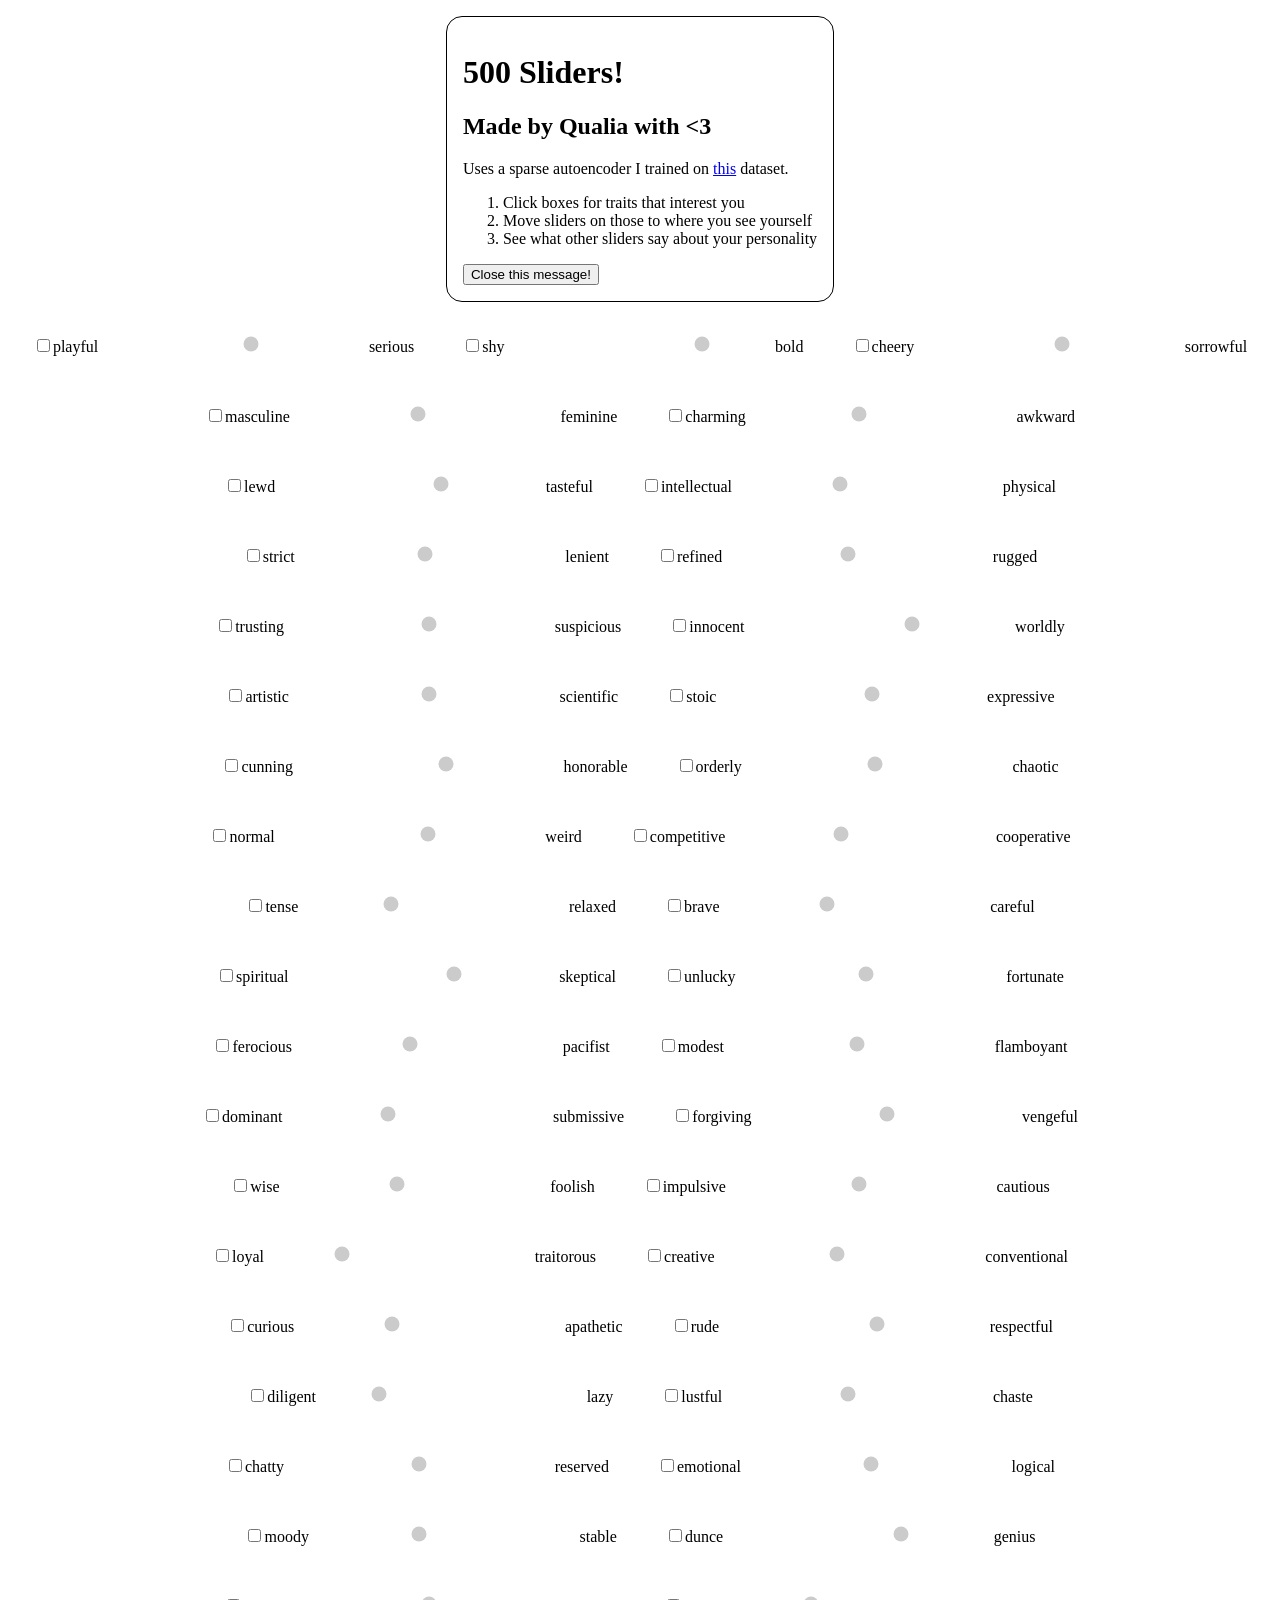
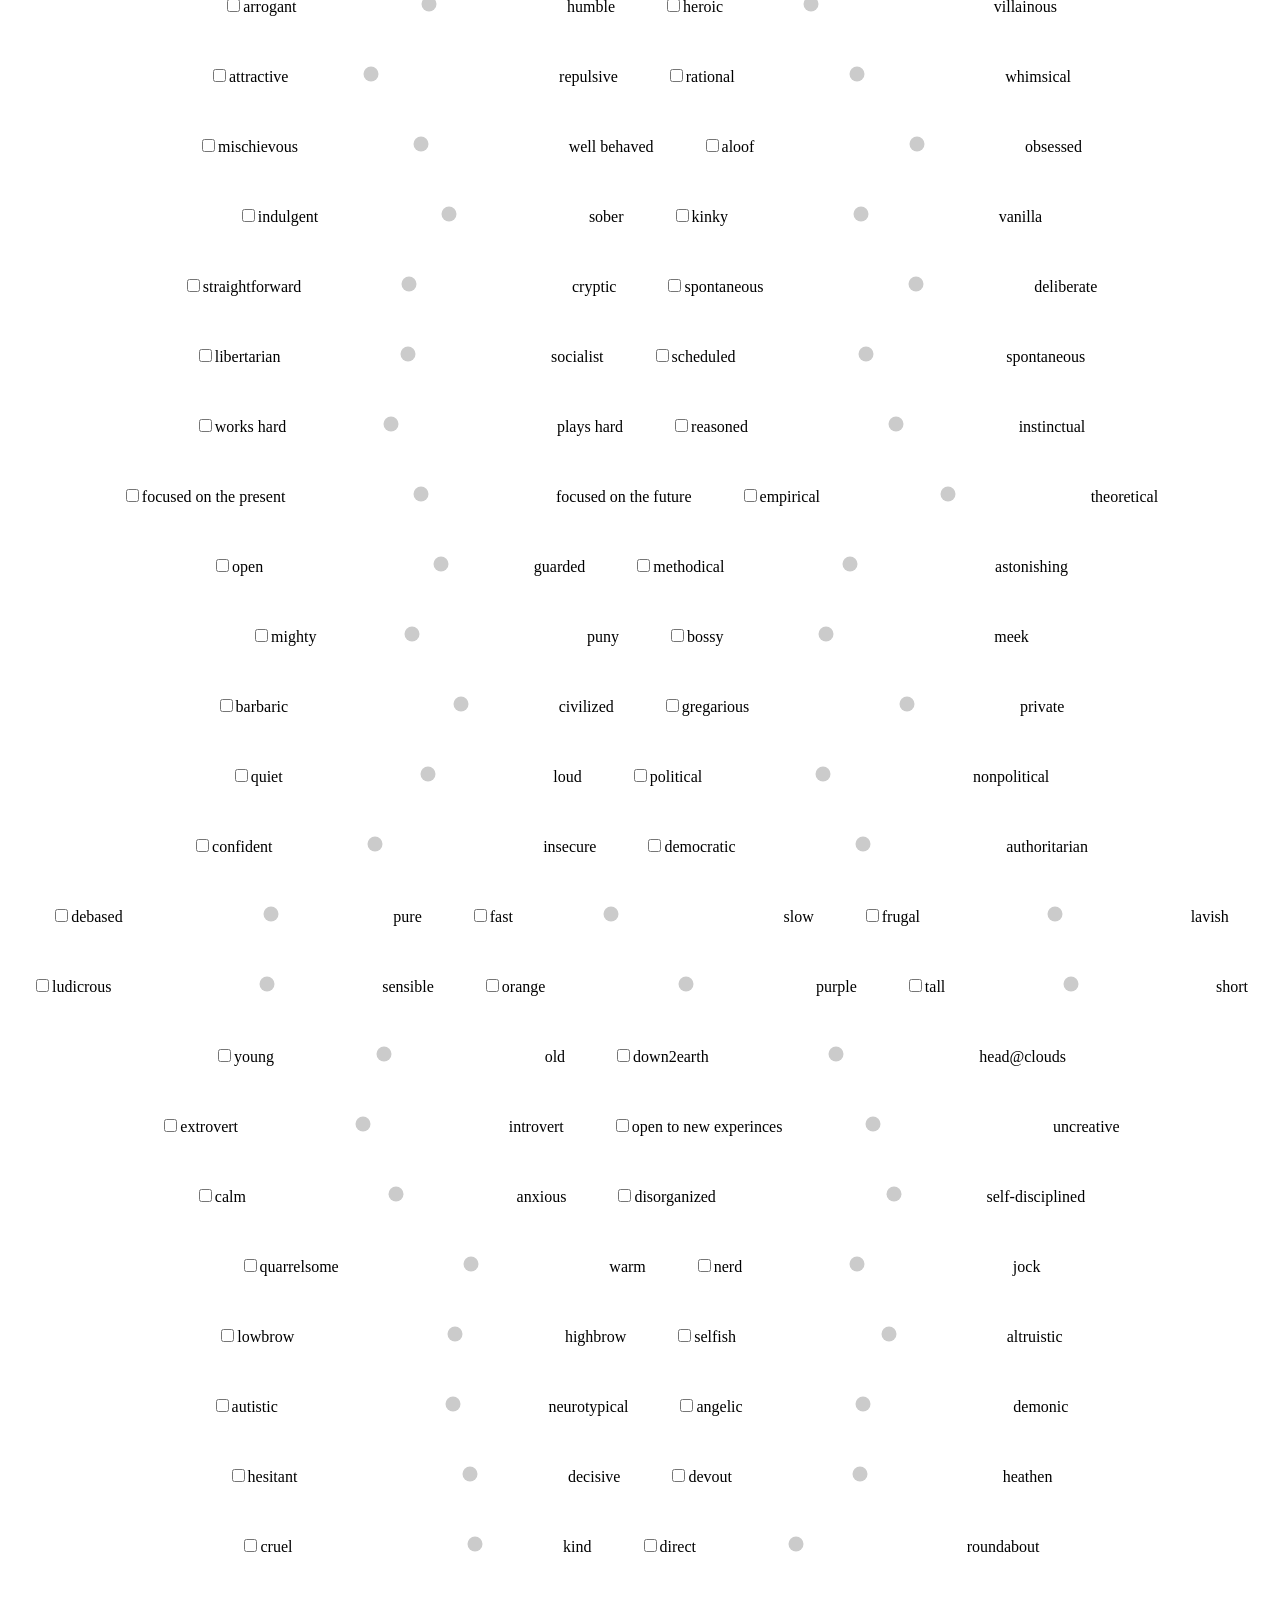
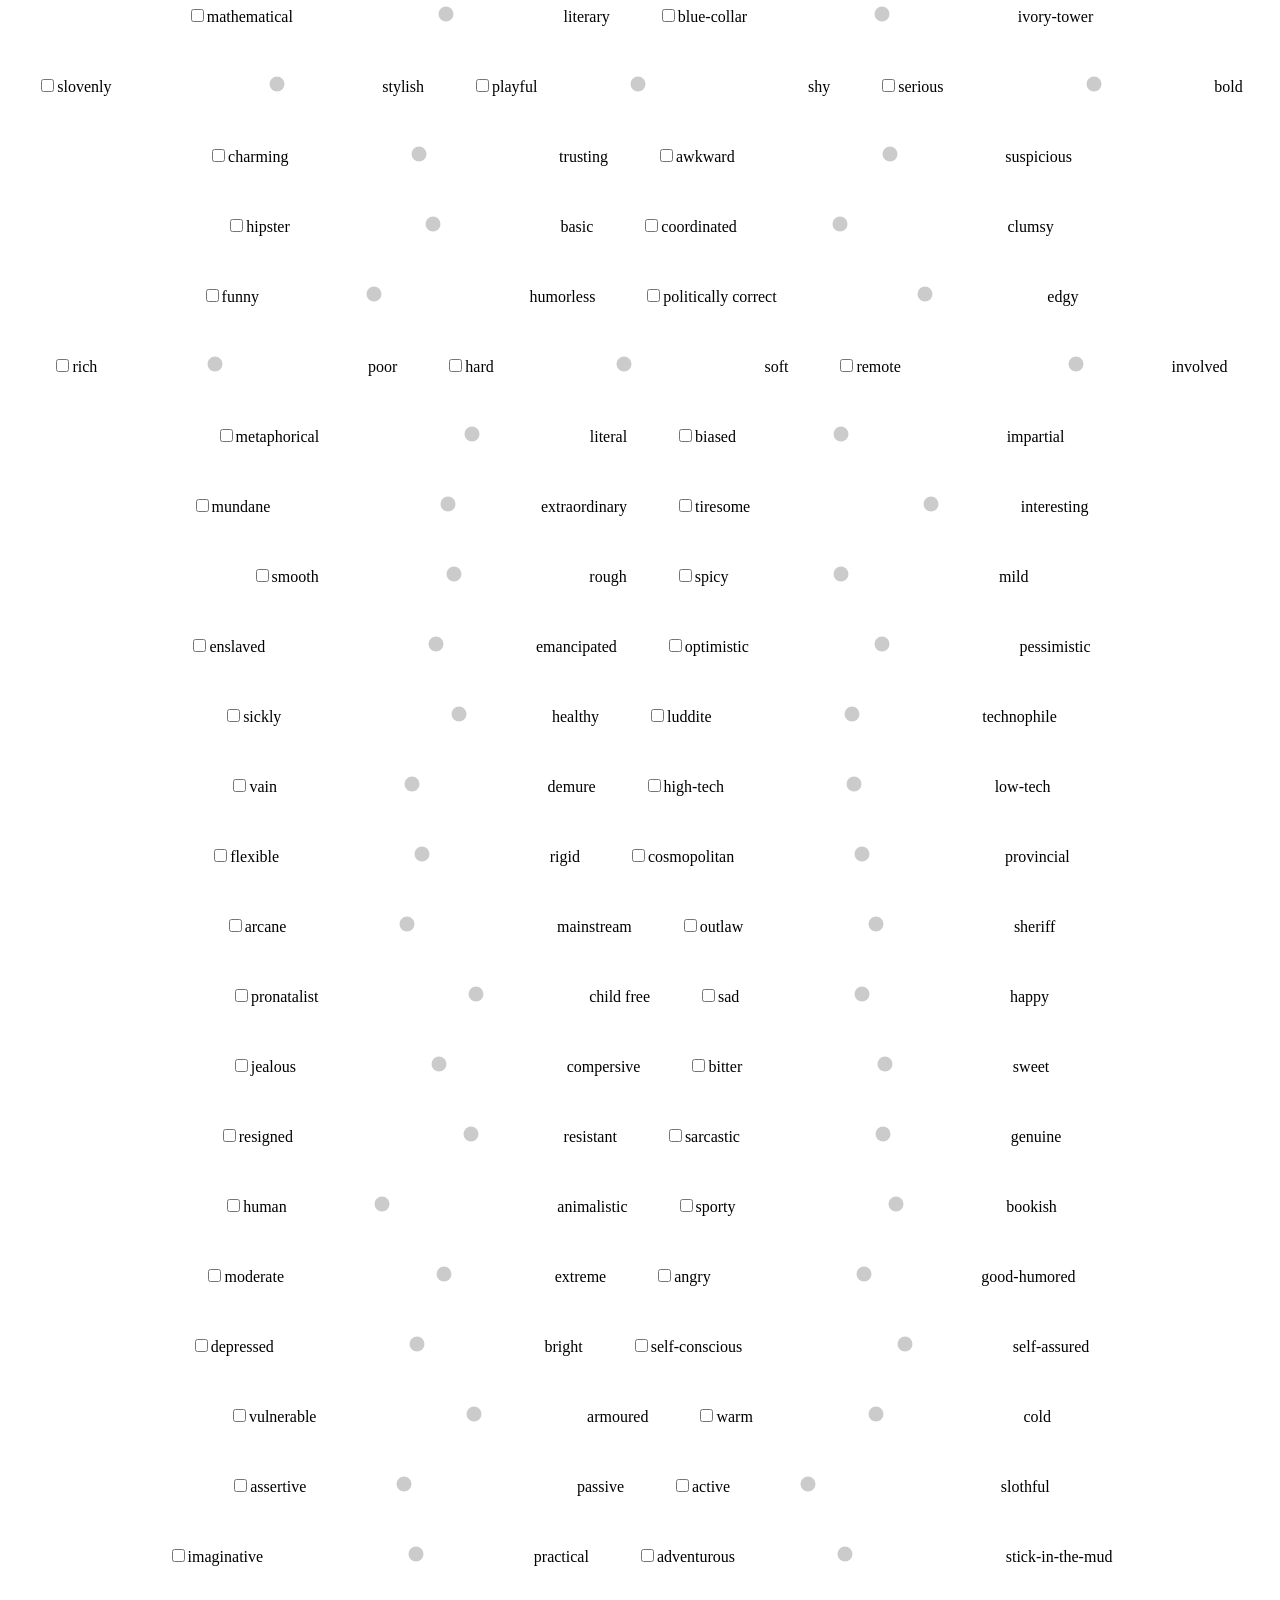
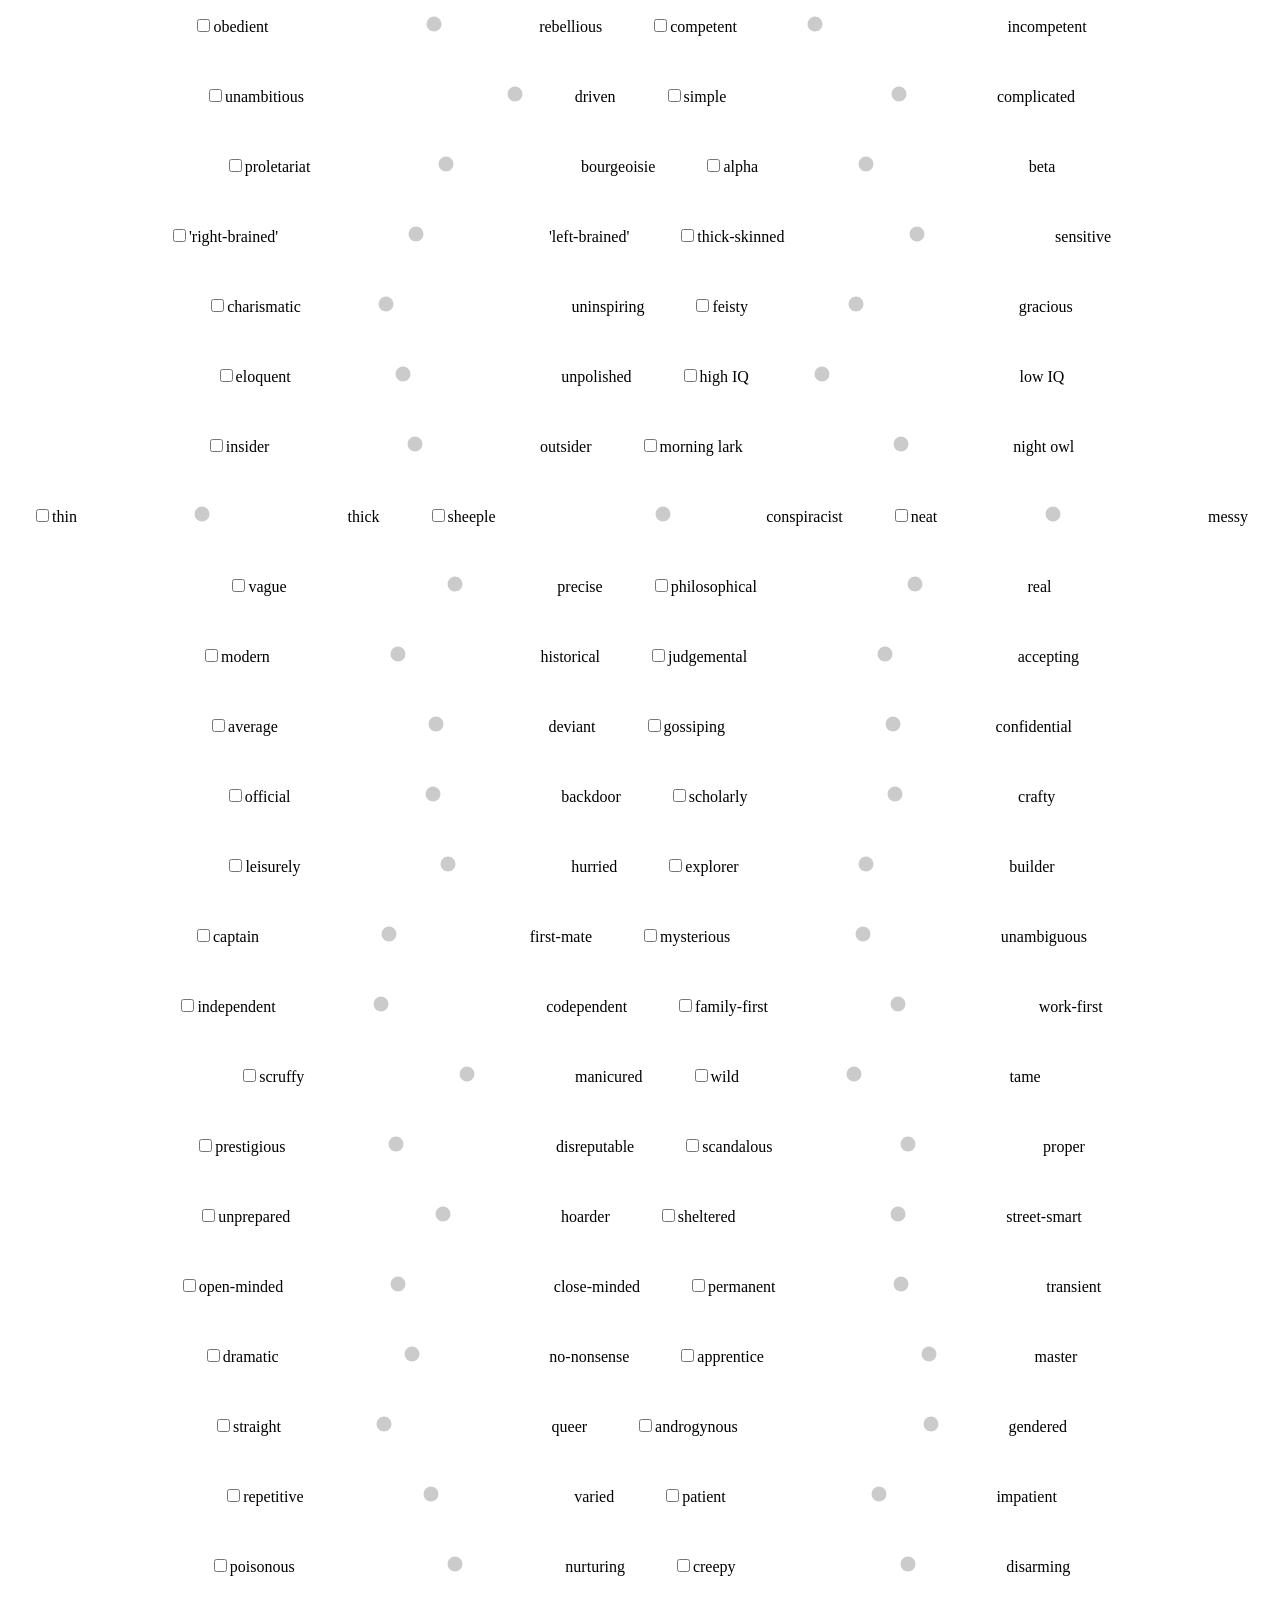
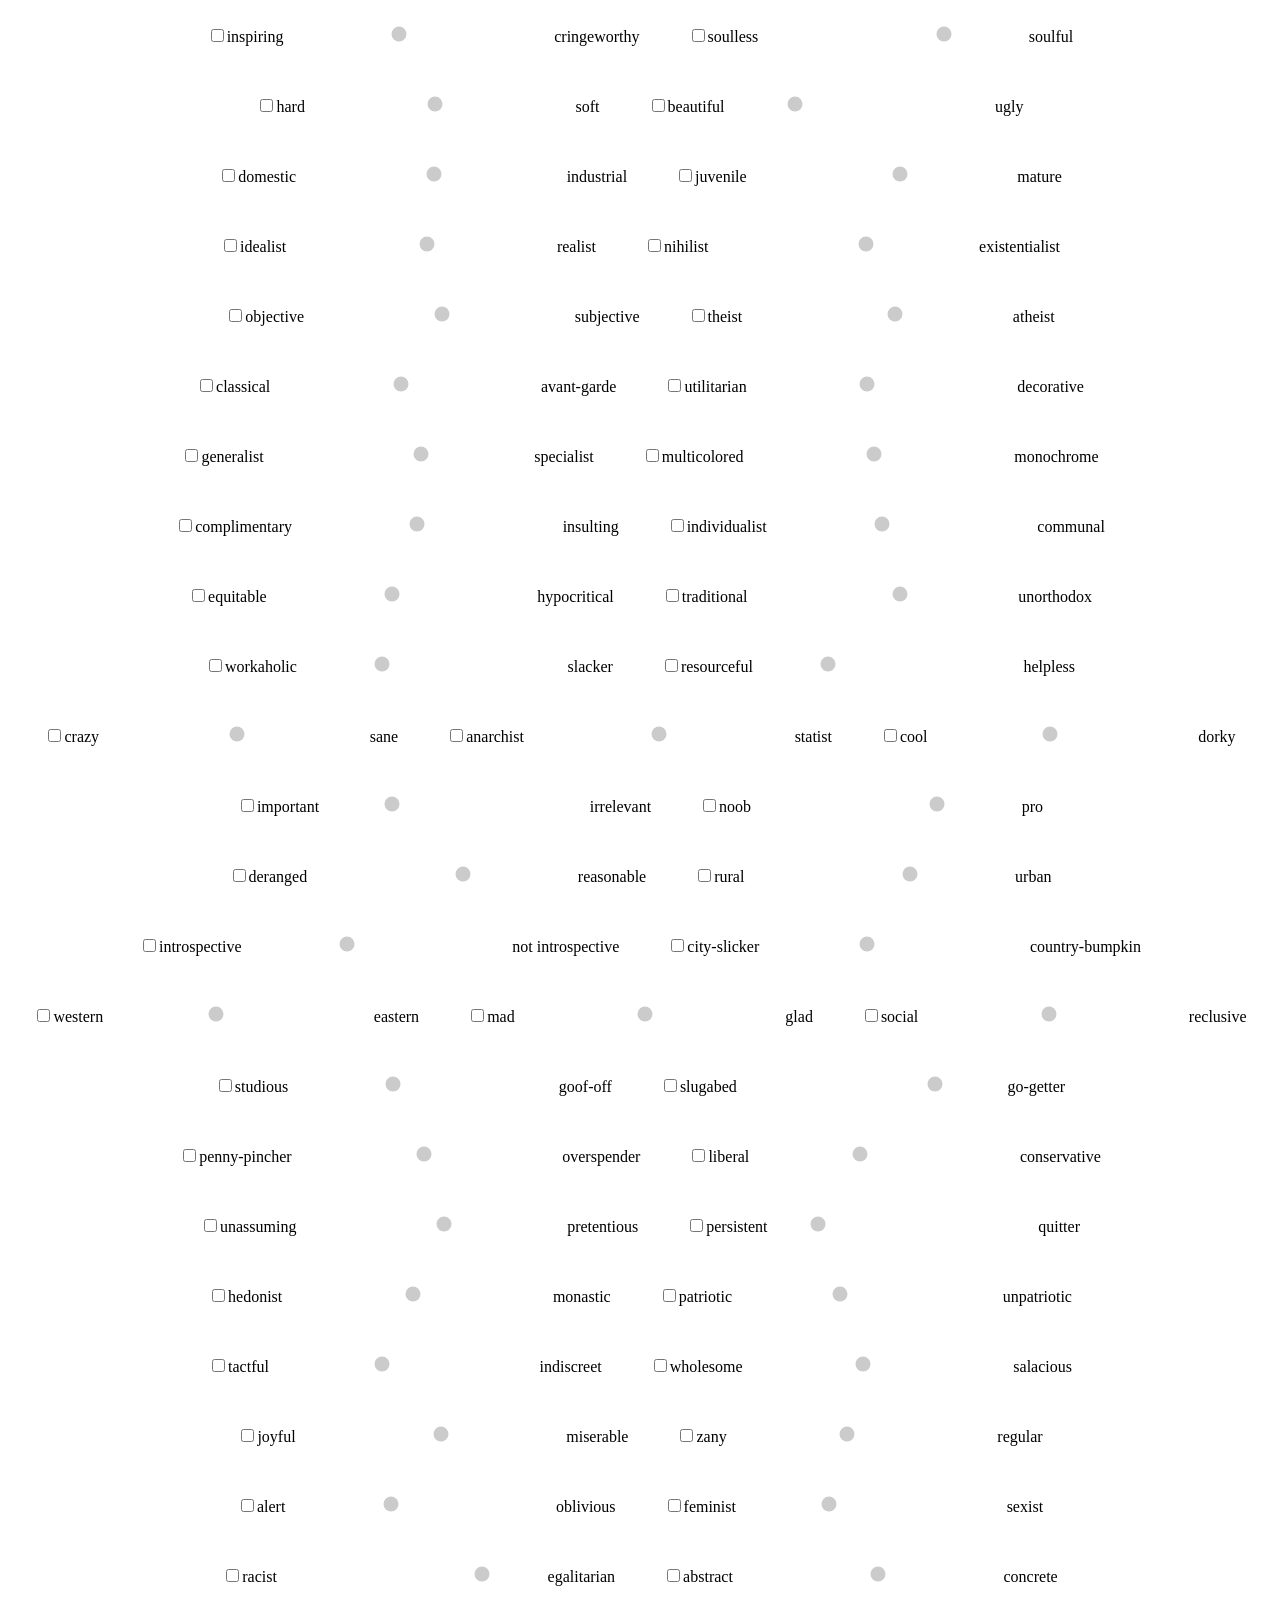
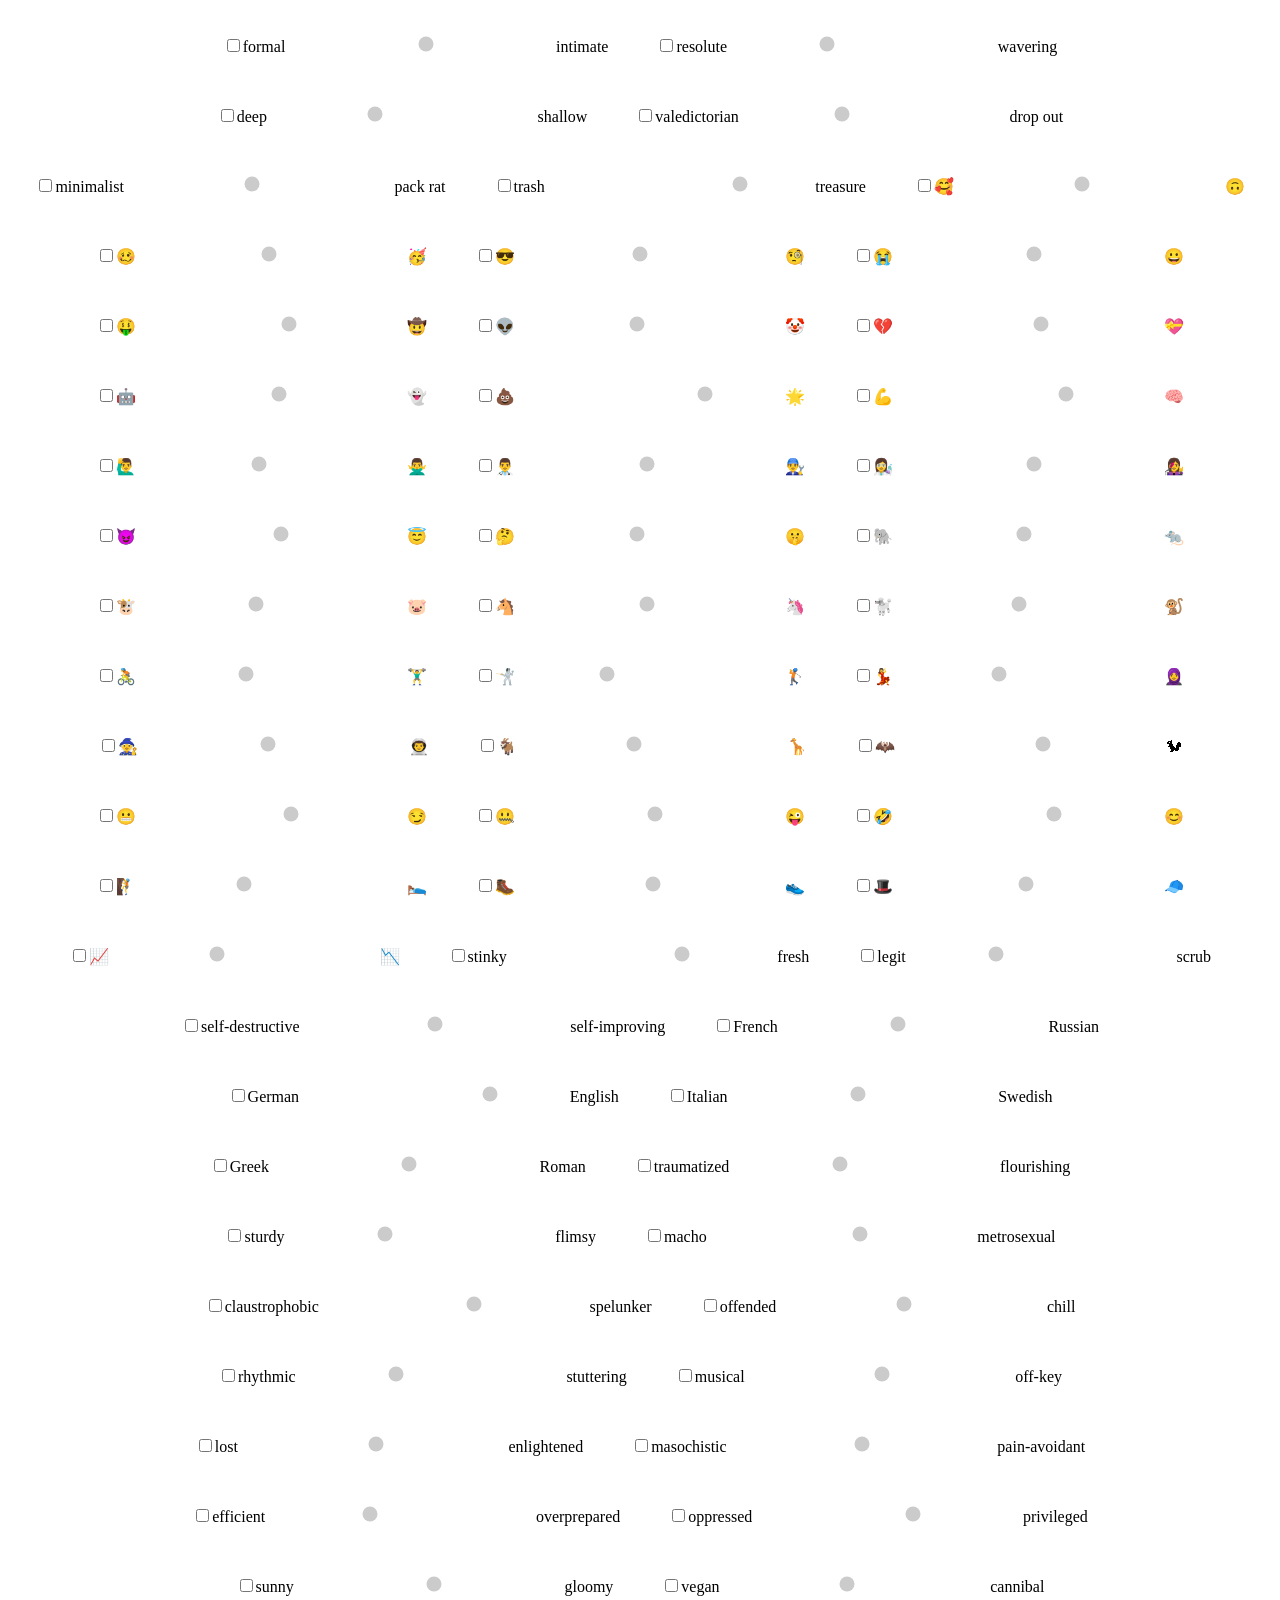
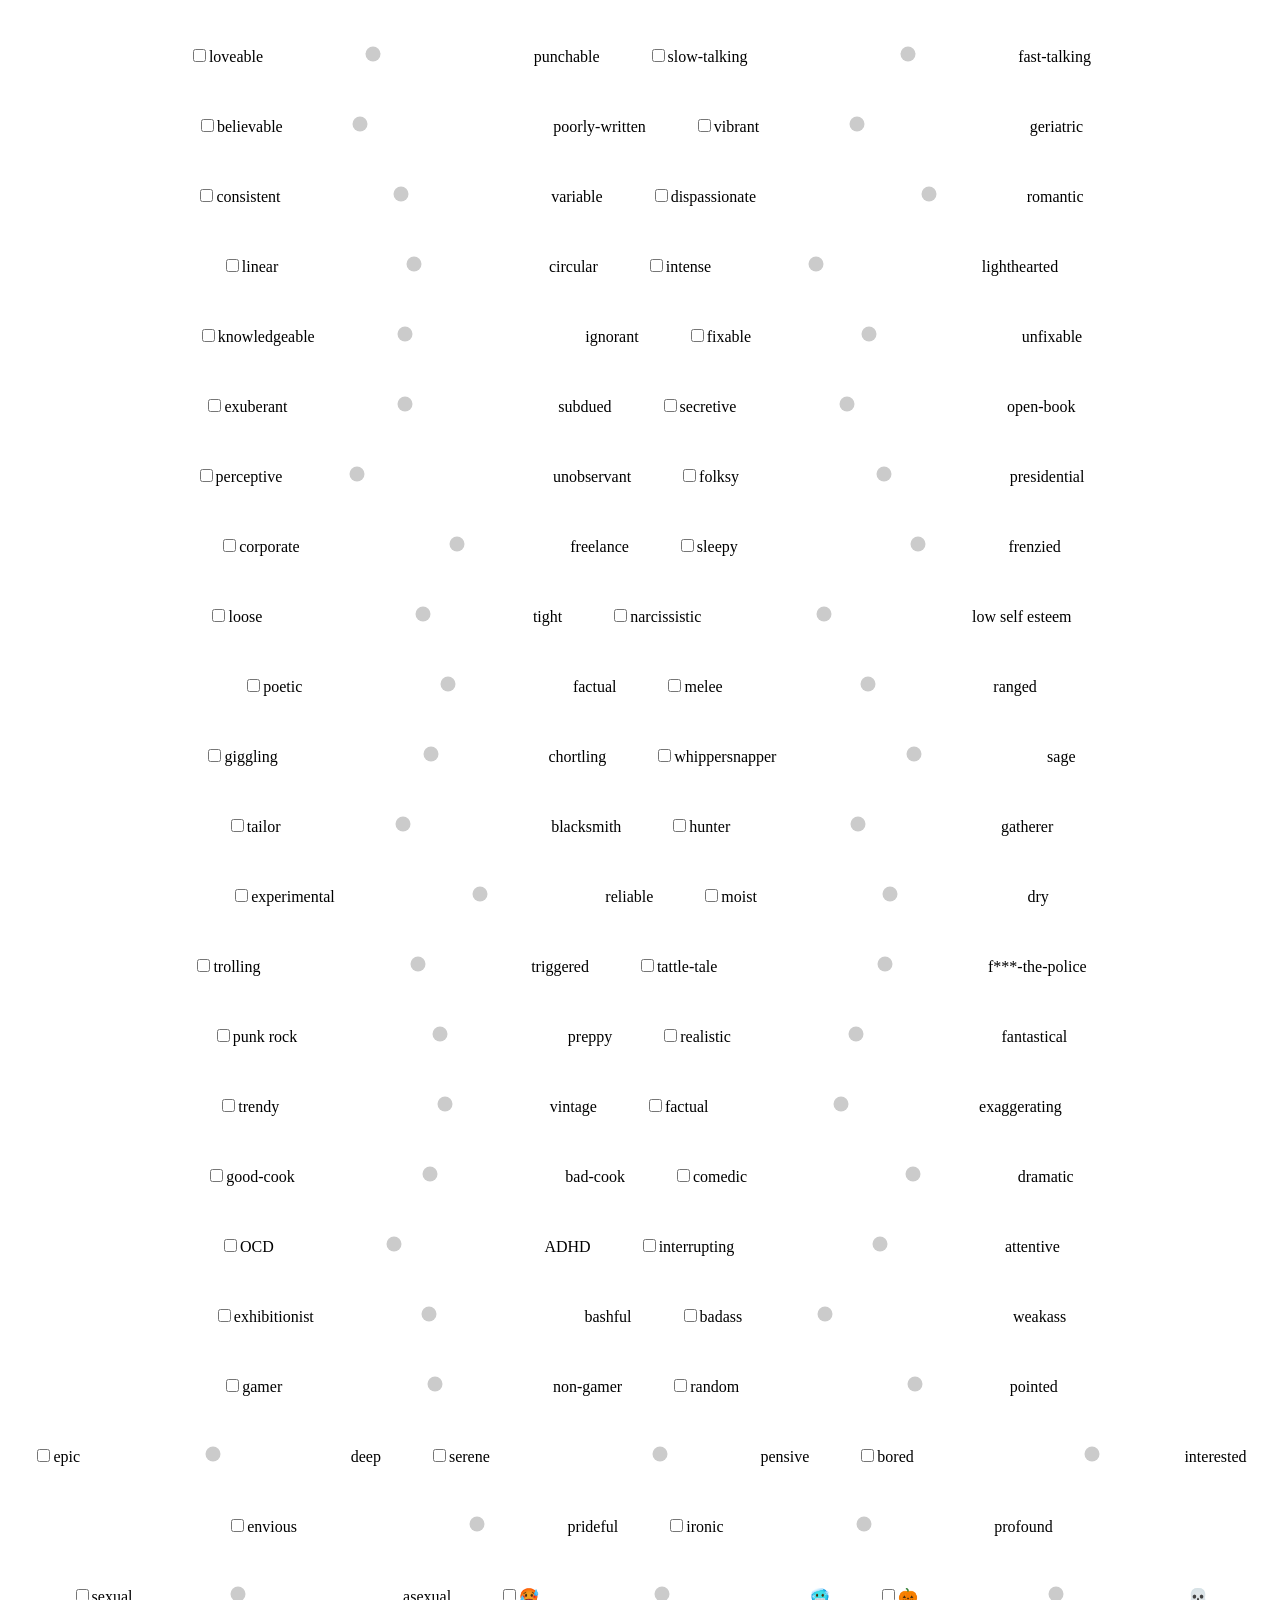
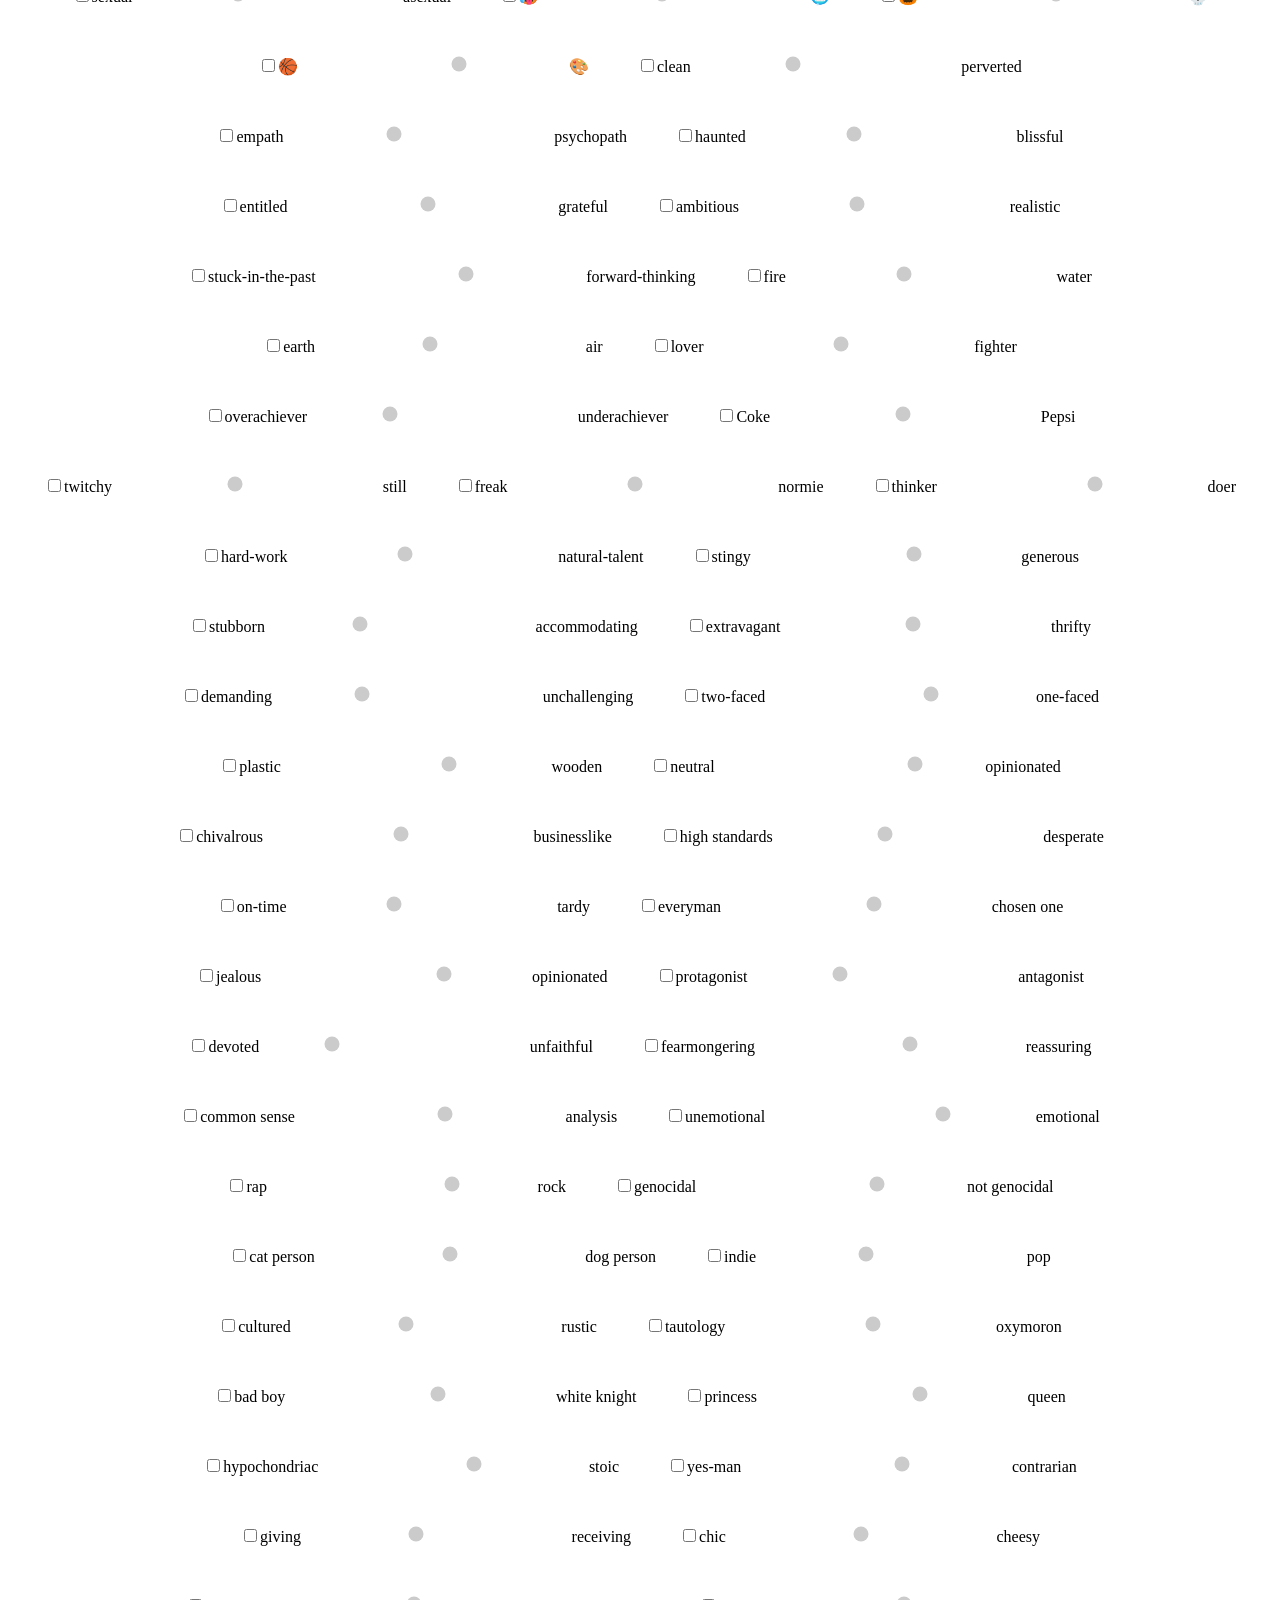
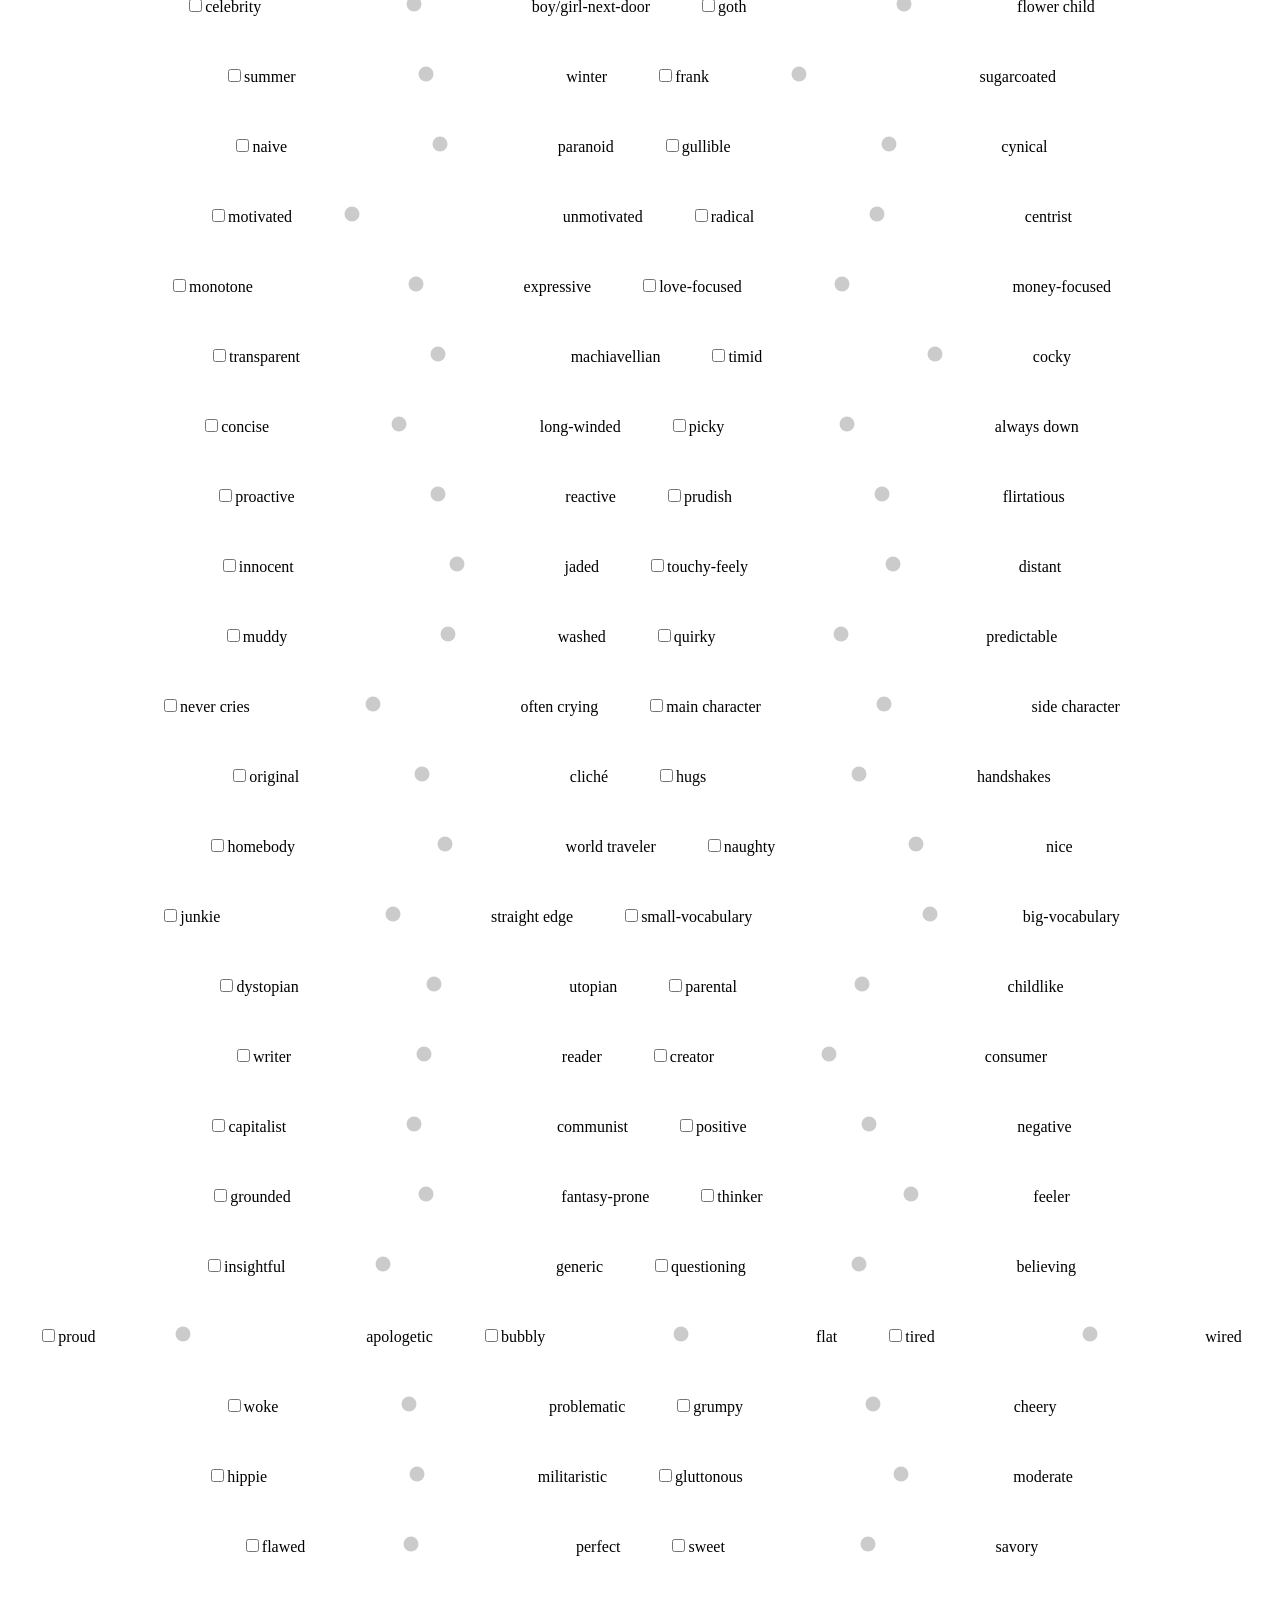
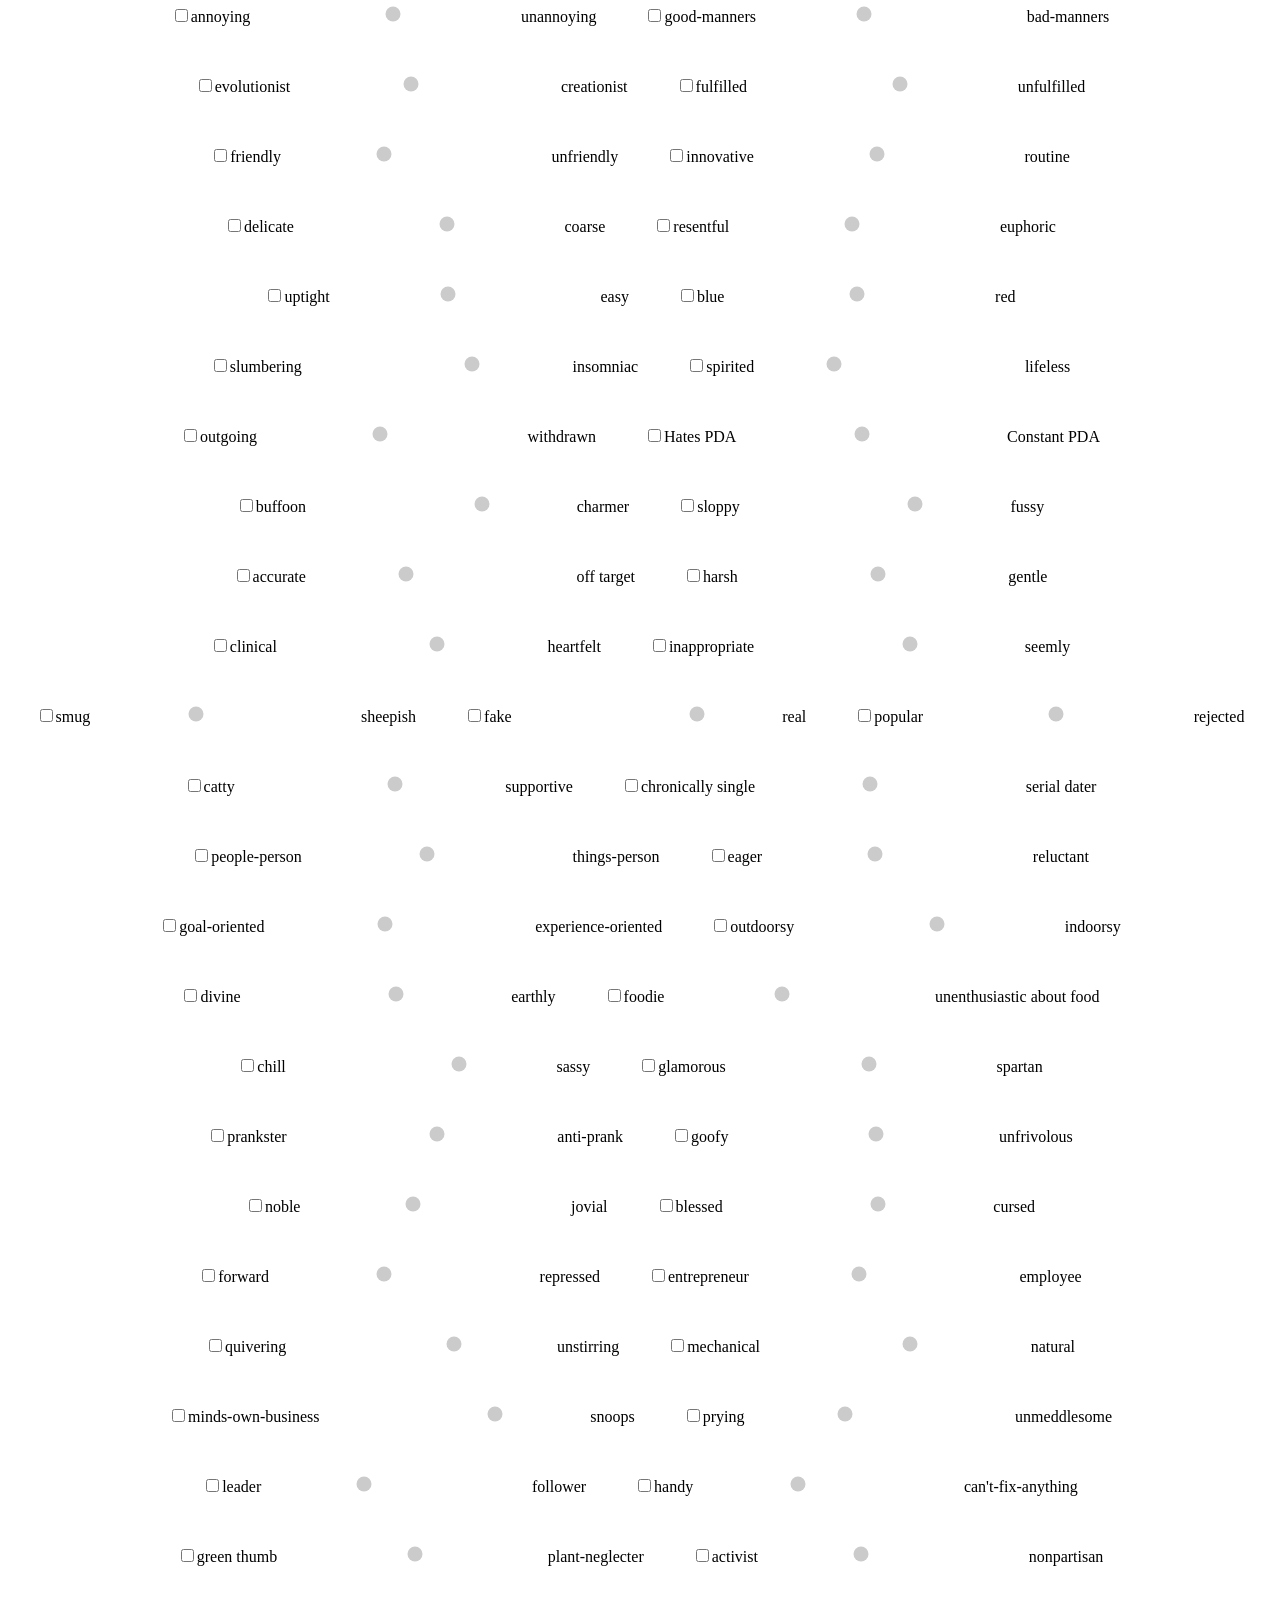
==== web/test.html @ bdfc86db "the whole thing" ====
<!DOCTYPE html>
<html lang="en">
<head>

<meta charset="UTF-8">
<meta name="viewport" content="width=device-width, initial-scale=1.0">
<title>500 Sliders!</title>

<meta name="description" content="A silly little website with 500 sliders. Move one slider and the 499 others will react - predicting your answers.">
<meta name="keywords" content="personality quiz, personality test, machine learning, sparse autoencoder, interactive sliders, openpsychometrics, neural network, machine learning">
<meta name="author" content="Qualia">

<meta property="og:type" content="website">
<meta property="og:title" content="500 Sliders! Interactive Personality Predictor">
<meta property="og:description" content="Move one slider and the 499 others will react - predicting your answers. Made by Qualia :3">
<meta property="og:image" content="./og-image.png">

<link rel="icon" type="image/x-icon" href="./fav.ico">

<link rel="stylesheet" href="./style.css">
<script type="modulepreload" src="./feature_names.js"></script>
<script type="modulepreload" src="./sparse_autoencoder.js"></script>
<script type="modulepreload" src="./features_names.js"></script>
<script type="modulepreload" src="./main.js"></script>
<link rel="preload" href="./model.bin" as="fetch" type="application/octet-stream" crossorigin>

</head>
<body>

<div style="border: black solid 0.1em; padding: 1em; border-radius: 1em; margin-top: 1em; width:fit-content">
	<h1>500 Sliders!</h1>
	<h2>Made by Qualia with &lt3</h2>
	<p>Uses a sparse autoencoder I trained on <a href="https://openpsychometrics.org/tests/characters/data/" target="_blank">this</a> dataset.</p>
	<ol>
	<li>Click boxes for traits that interest you</li>
	<li>Move sliders on those to where you see yourself</li>
	<li>See what other sliders say about your personality</li>
	</ol>
	<button onclick="this.parentElement.style.display = 'none'">Close this message!</button>
</div>
<p id="LOADING_MESSAGE">Loading :D</p>
<noscript>Requires js Sorry :(</noscript>

<main id="CONTENT_MAIN">
</main>

<script type="module" src="./main.js"></script>
</body>
</html>
---- web/style.css ----
html,
body {
    margin: 0;
    padding: 0;
    width: 100%;
    max-width: 100%;
    --shrink-em: min(max(1em, hypot(0.2svw, 0.2svh)), calc(5svw - 0.1em));
}

body {
    display: grid;
    place-items: center;
    min-height: 100dvh;
    box-sizing: border-box;
}

main {
    width: calc(100% - var(--shrink-em) * 2);
    height: auto;
    display: flex;
    flex-wrap: wrap;
    align-content: center;
    justify-content: center;
    gap: var(--shrink-em);
    padding: var(--shrink-em);
}

@property --user-selected {
    syntax: '<percentage>';
    inherits: true;
    initial-value: 0%;
}

@property --color-mix {
    syntax: '<percentage>';
    inherits: true;
    initial-value: 50%;
}

@property --color1 {
    syntax: '<color>';
    inherits: true;
    initial-value: #DDD;
}

@property --color2 {
    syntax: '<color>';
    inherits: true;
    initial-value: #DDD;
}

slider-container {
    --mix-color: color-mix(in oklch, var(--color2) var(--color-mix), var(--color1));
    --light-color: color-mix(in oklab, #fff8f8 80%, var(--mix-color));
    --lightish-color: color-mix(in oklab, #fff8f8 60%, var(--mix-color));
    --dark-color: color-mix(in oklab, #003 10%, var(--mix-color));
    background-color: color-mix(var(--mix-color) var(--user-selected), var(--light-color));
    border: color-mix(var(--dark-color) var(--user-selected), var(--lightish-color)) solid calc(var(--shrink-em) * 0.15);
    padding: var(--shrink-em);
    border-radius: var(--shrink-em);
}



input[type="range"] {
    -webkit-appearance: none;
    appearance: none;
    background: transparent;
    width: calc(var(--shrink-em) * 20);
}

input[type="range"]:focus {
    outline: none;
}

input[type="range"]::-webkit-slider-runnable-track,
input[type="range"]::-moz-range-track {
    width: calc(100%- 0.6em);
    height: 0.5em;
    background-image: linear-gradient(to right in oklch, var(--color1), var(--color2));
    border: #0008 solid 0.15em;
    border-radius: 0.5em;
}

input[type="range"]::-moz-range-progress {
    background: transparent;
}

input[type="range"]::-webkit-slider-thumb,
input[type="range"]::-moz-range-thumb {
    width: 0.5em;
    height: 2em;
    background: #eee8;
    border-radius: 0.5em;
    border: #222 solid 0.15em;
    cursor: pointer;
}

input[type="range"]:hover::-webkit-slider-thumb,
input[type="range"]:hover::-moz-range-thumb {
    background: #fffb;
    border: #111 solid 0.15em;
}

input[type="range"]:disabled::-webkit-slider-runnable-track,
input[type="range"]:disabled::-moz-range-track {
        background-image: linear-gradient(to right in oklch, color-mix(var(--color1) 50%), color-mix(var(--color2) 50%));
        border: #0004 solid 0.15em;
}

input[type="range"]:disabled::-webkit-slider-thumb,
input[type="range"]:disabled::-moz-range-thumb {
    background: #eee4;
    border: #2228 solid 0.15em;
}
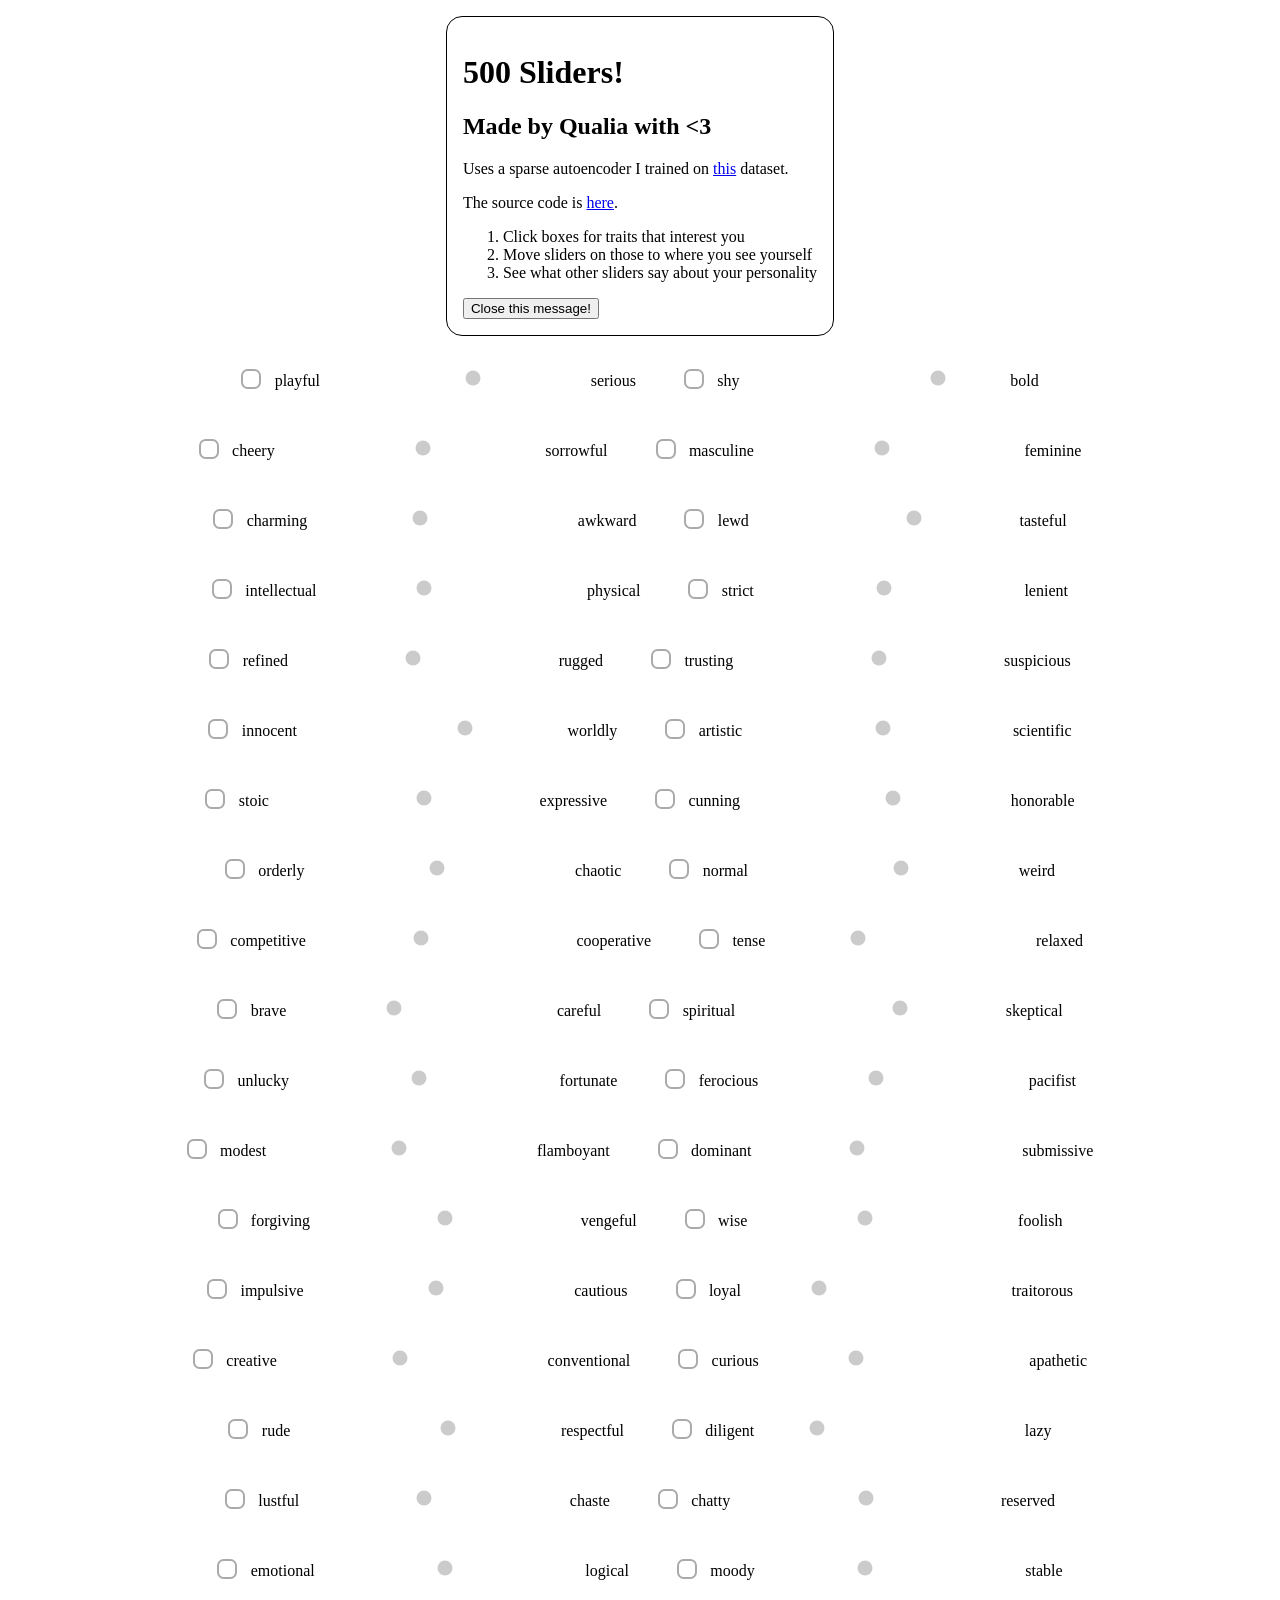
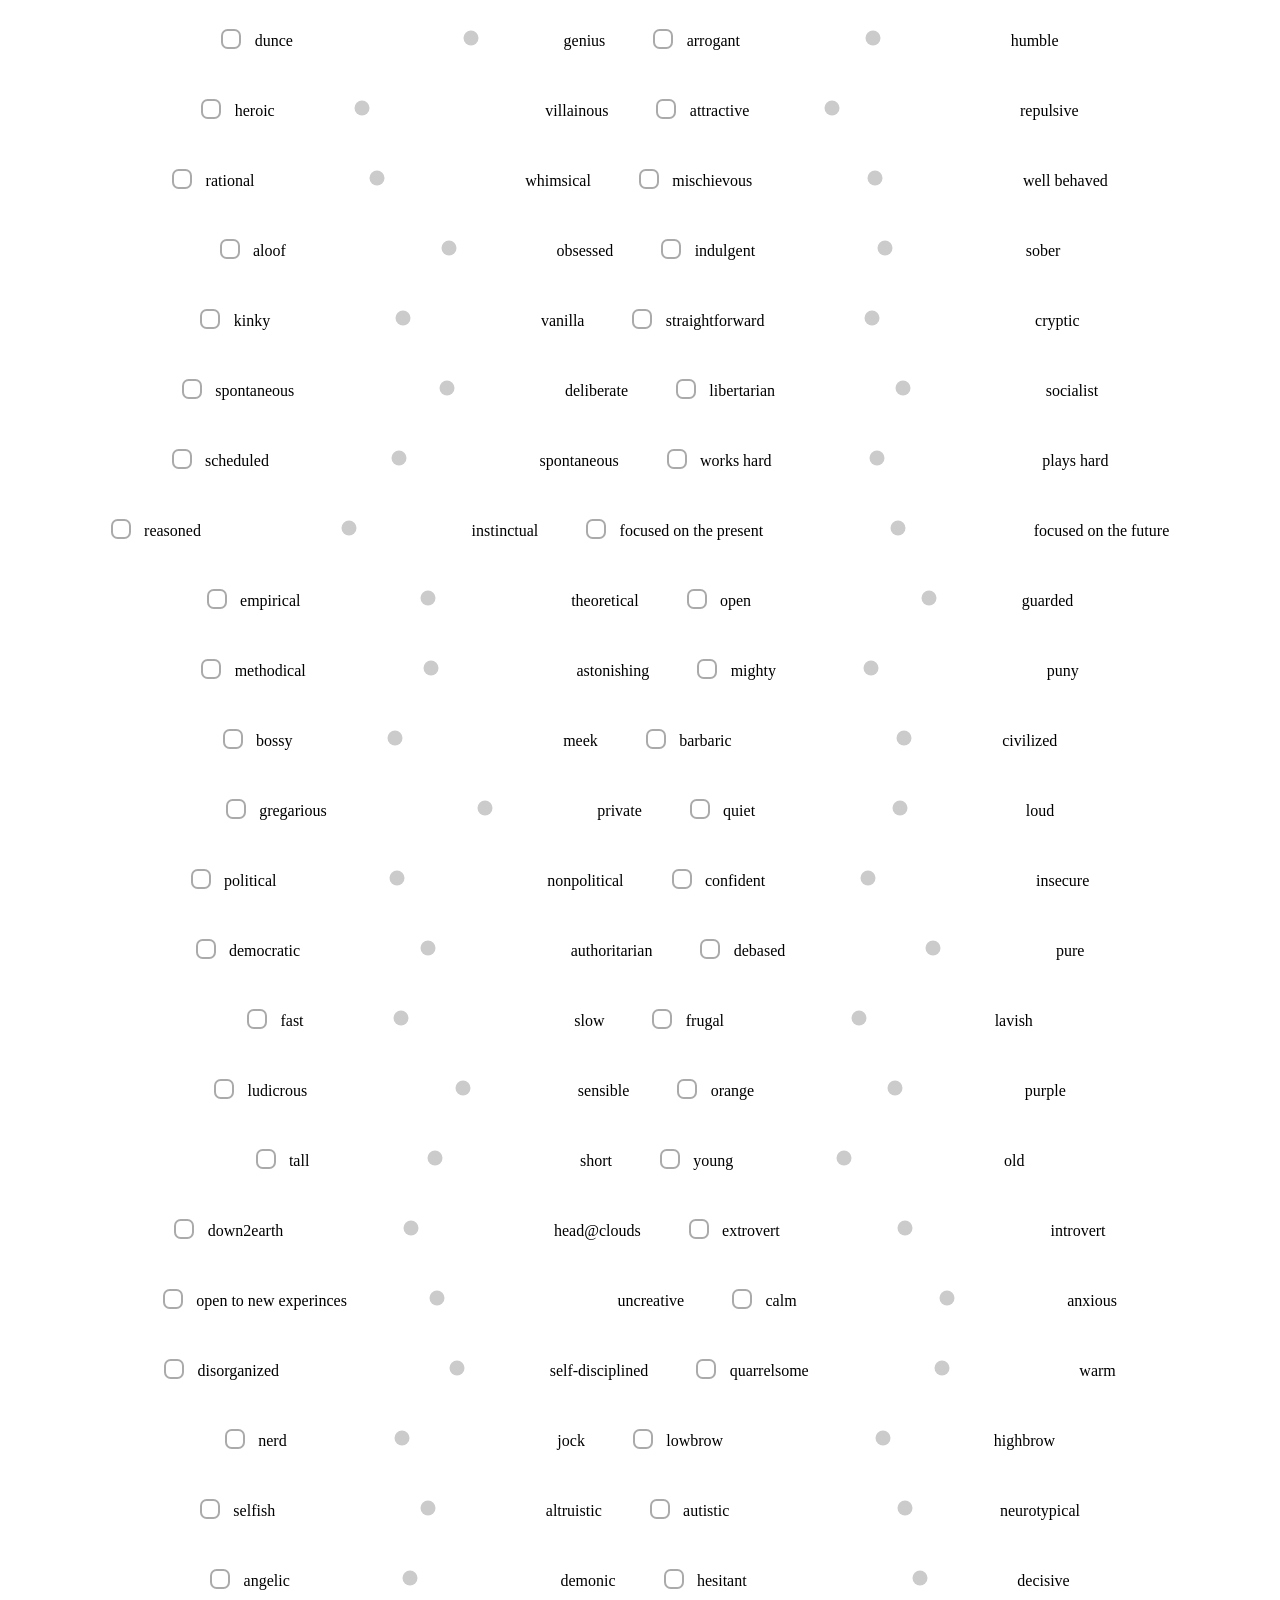
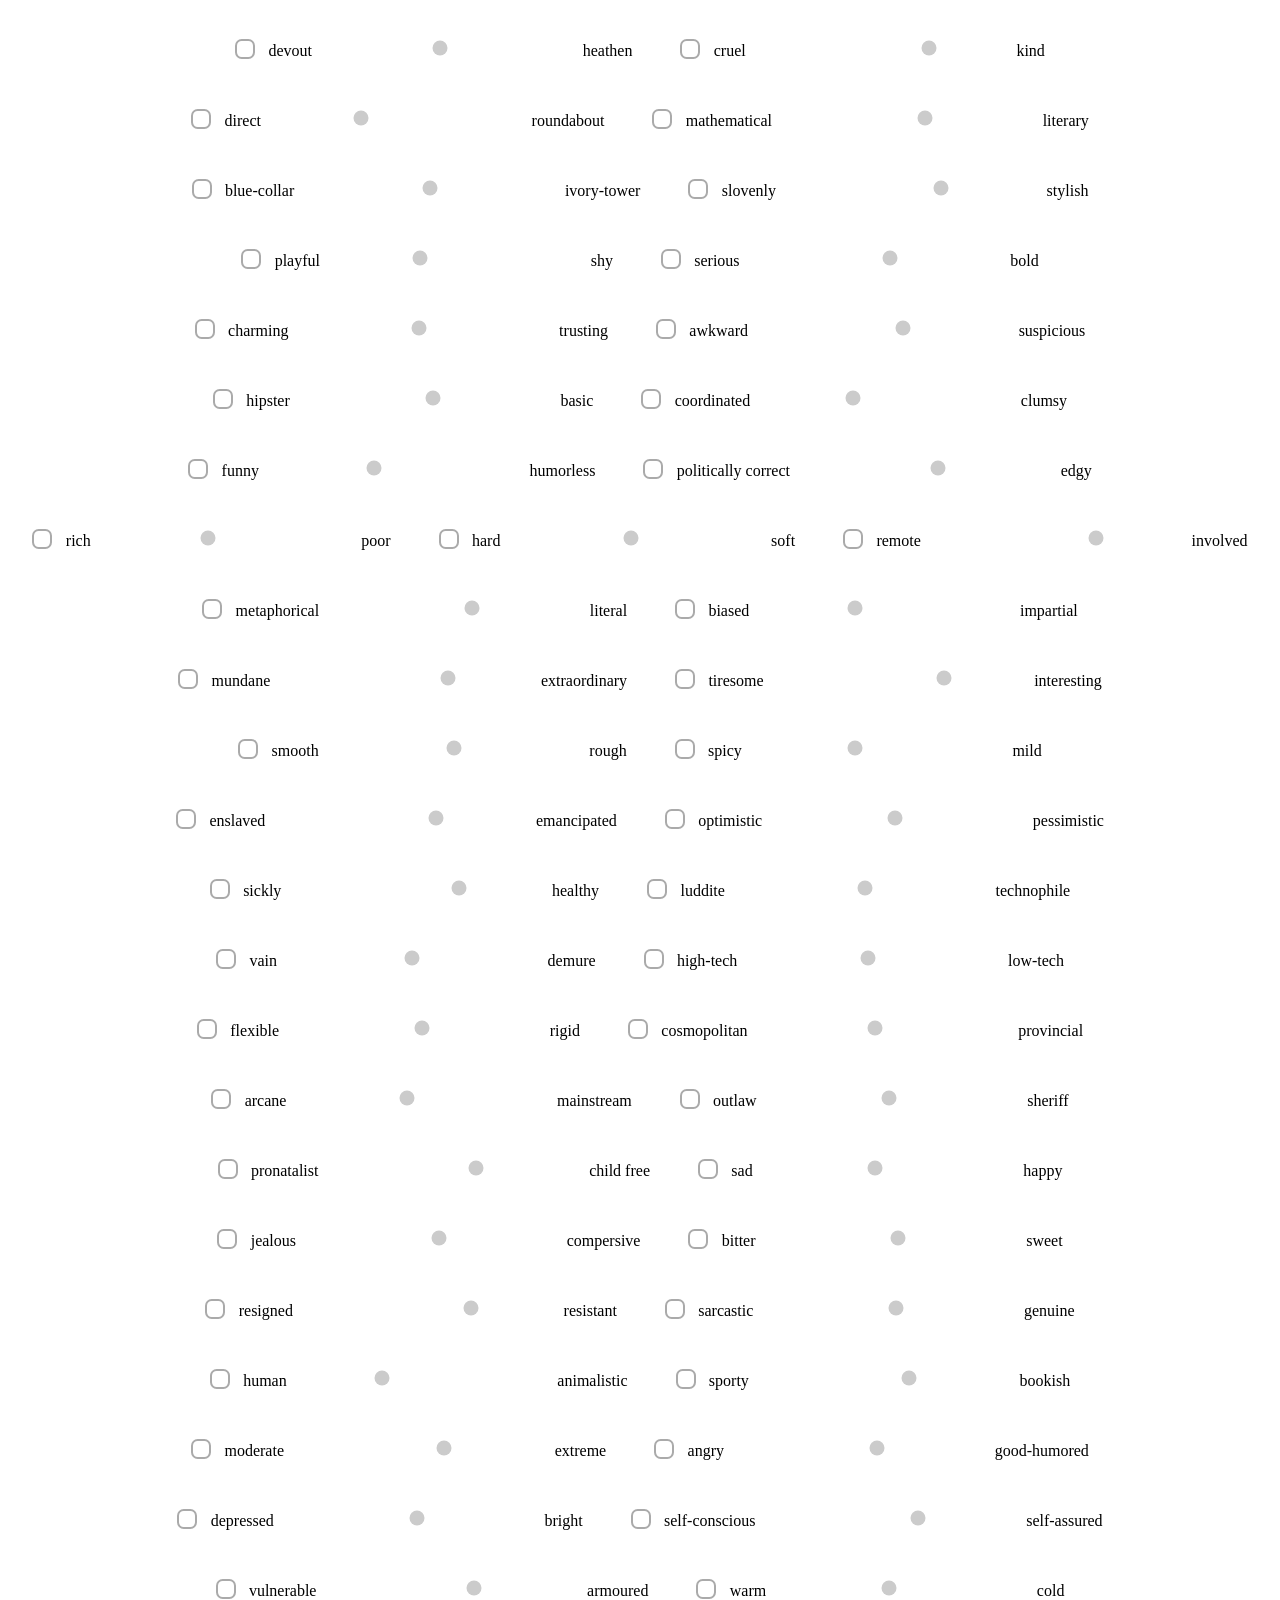
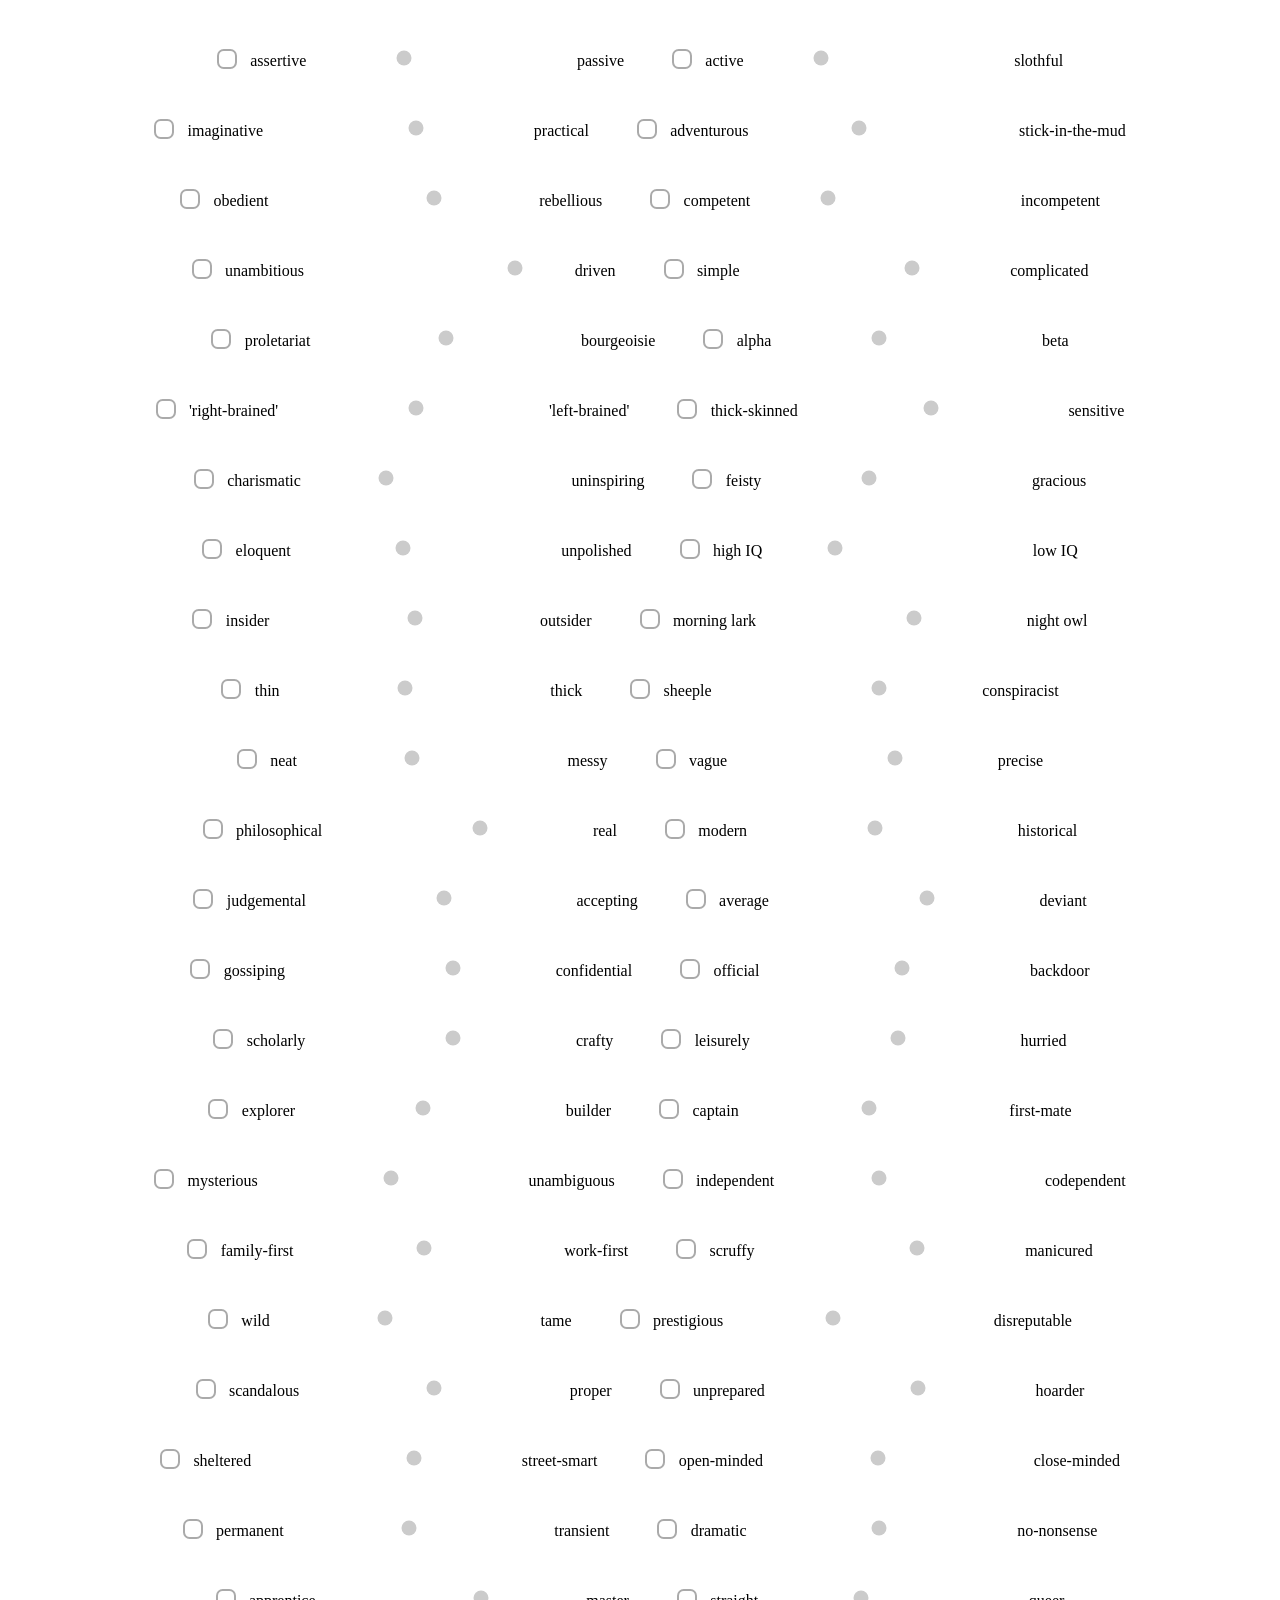
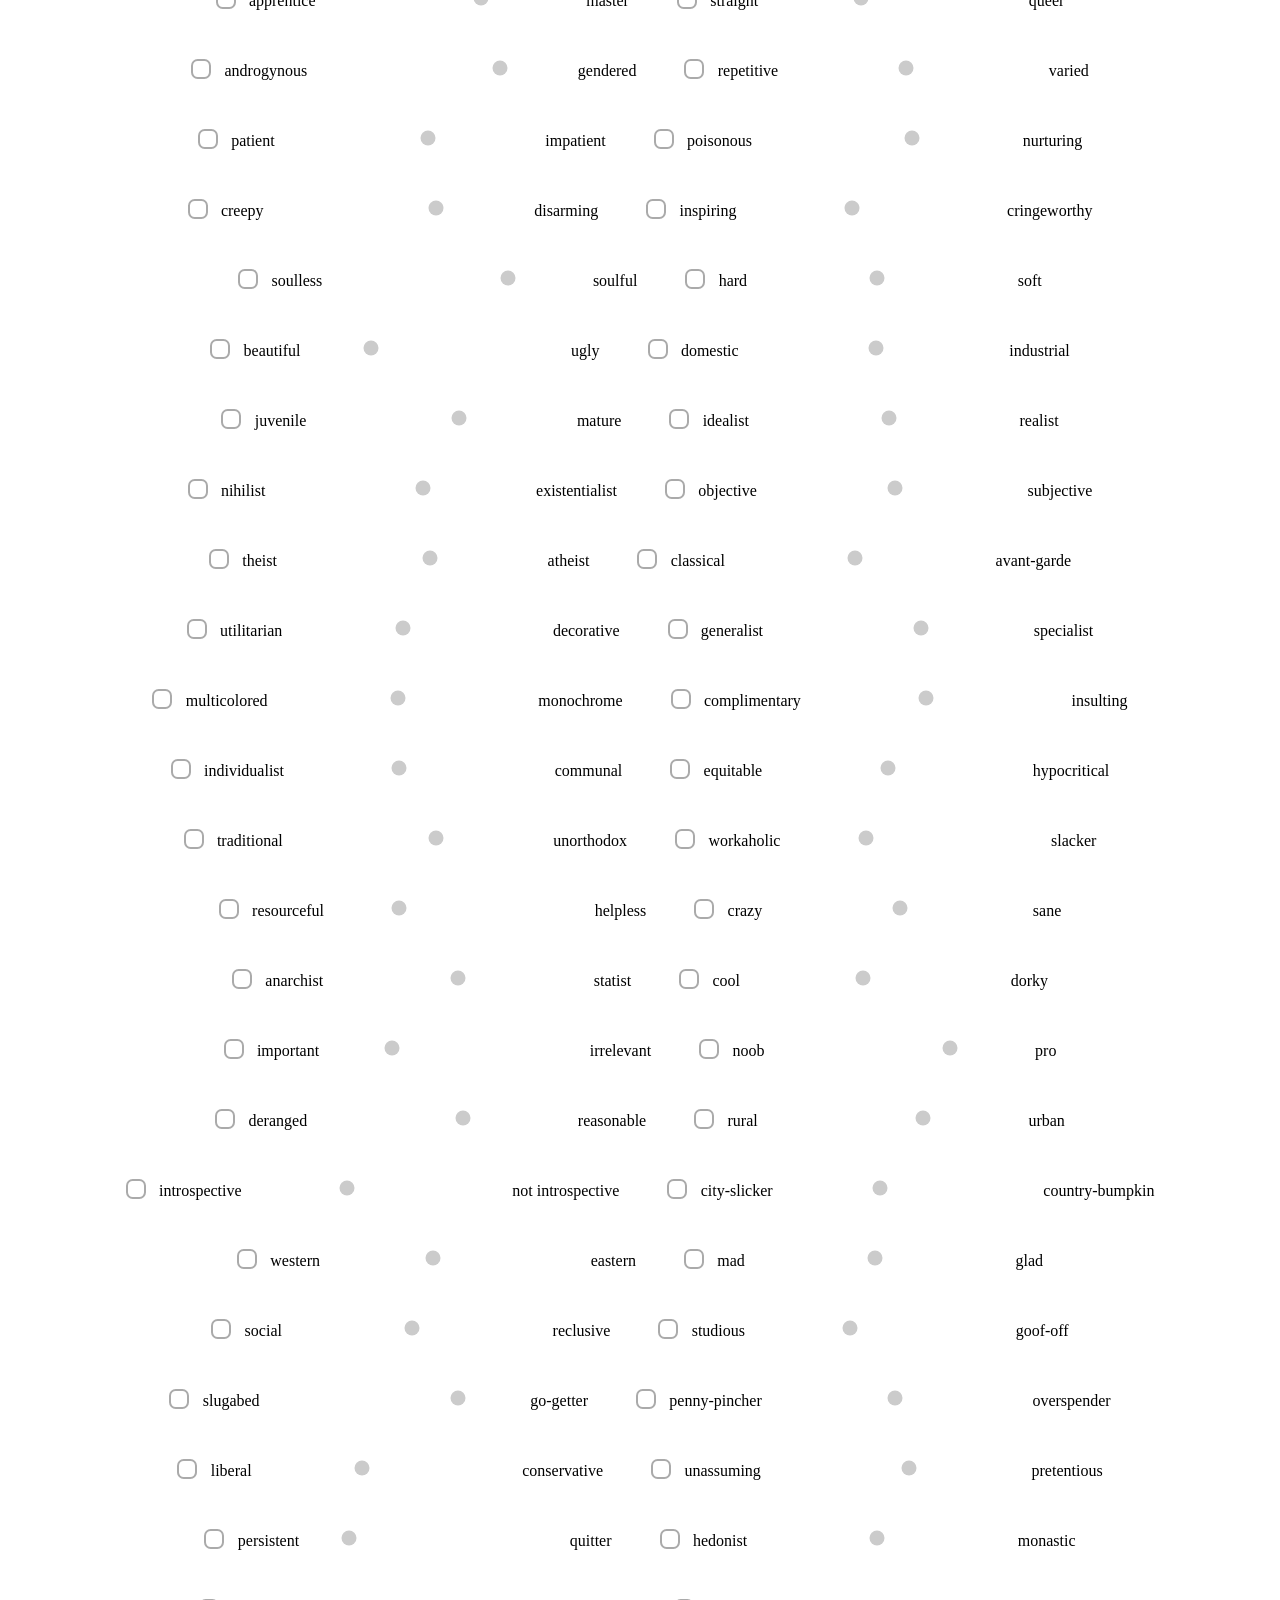
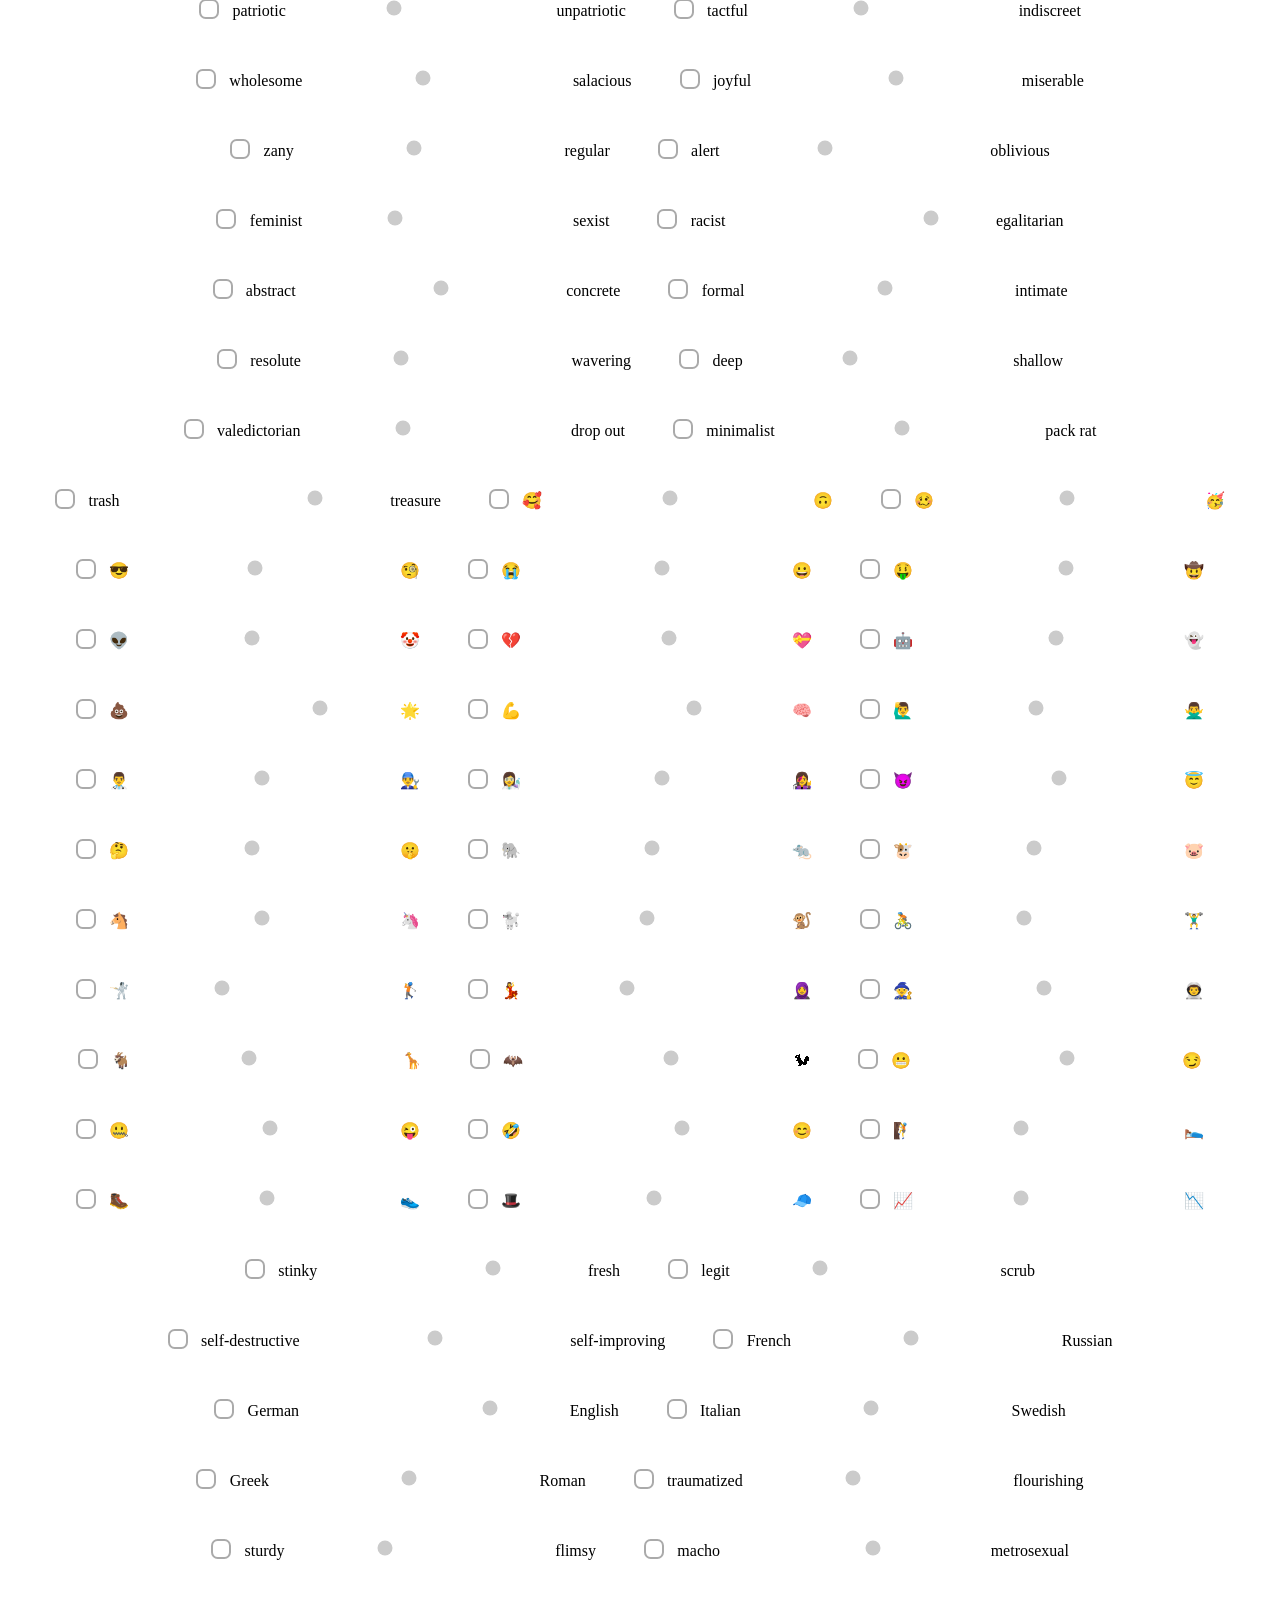
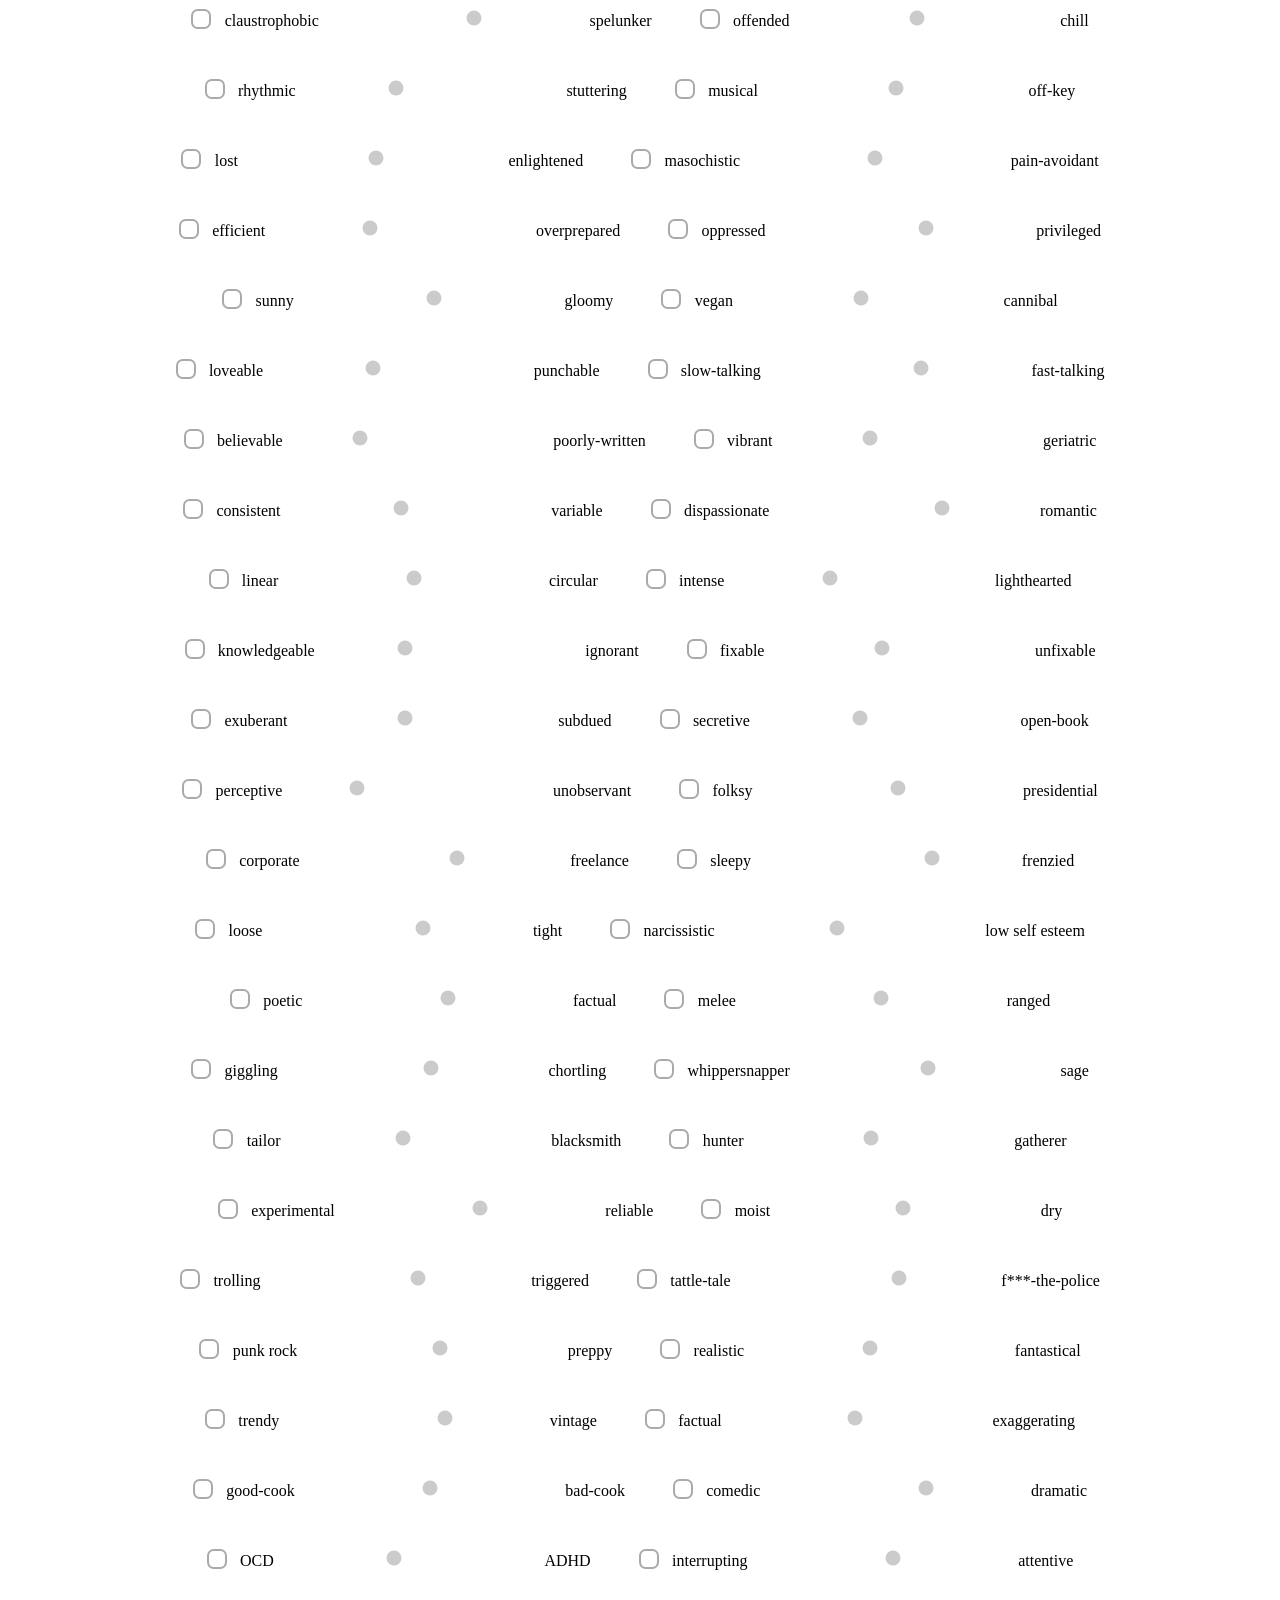
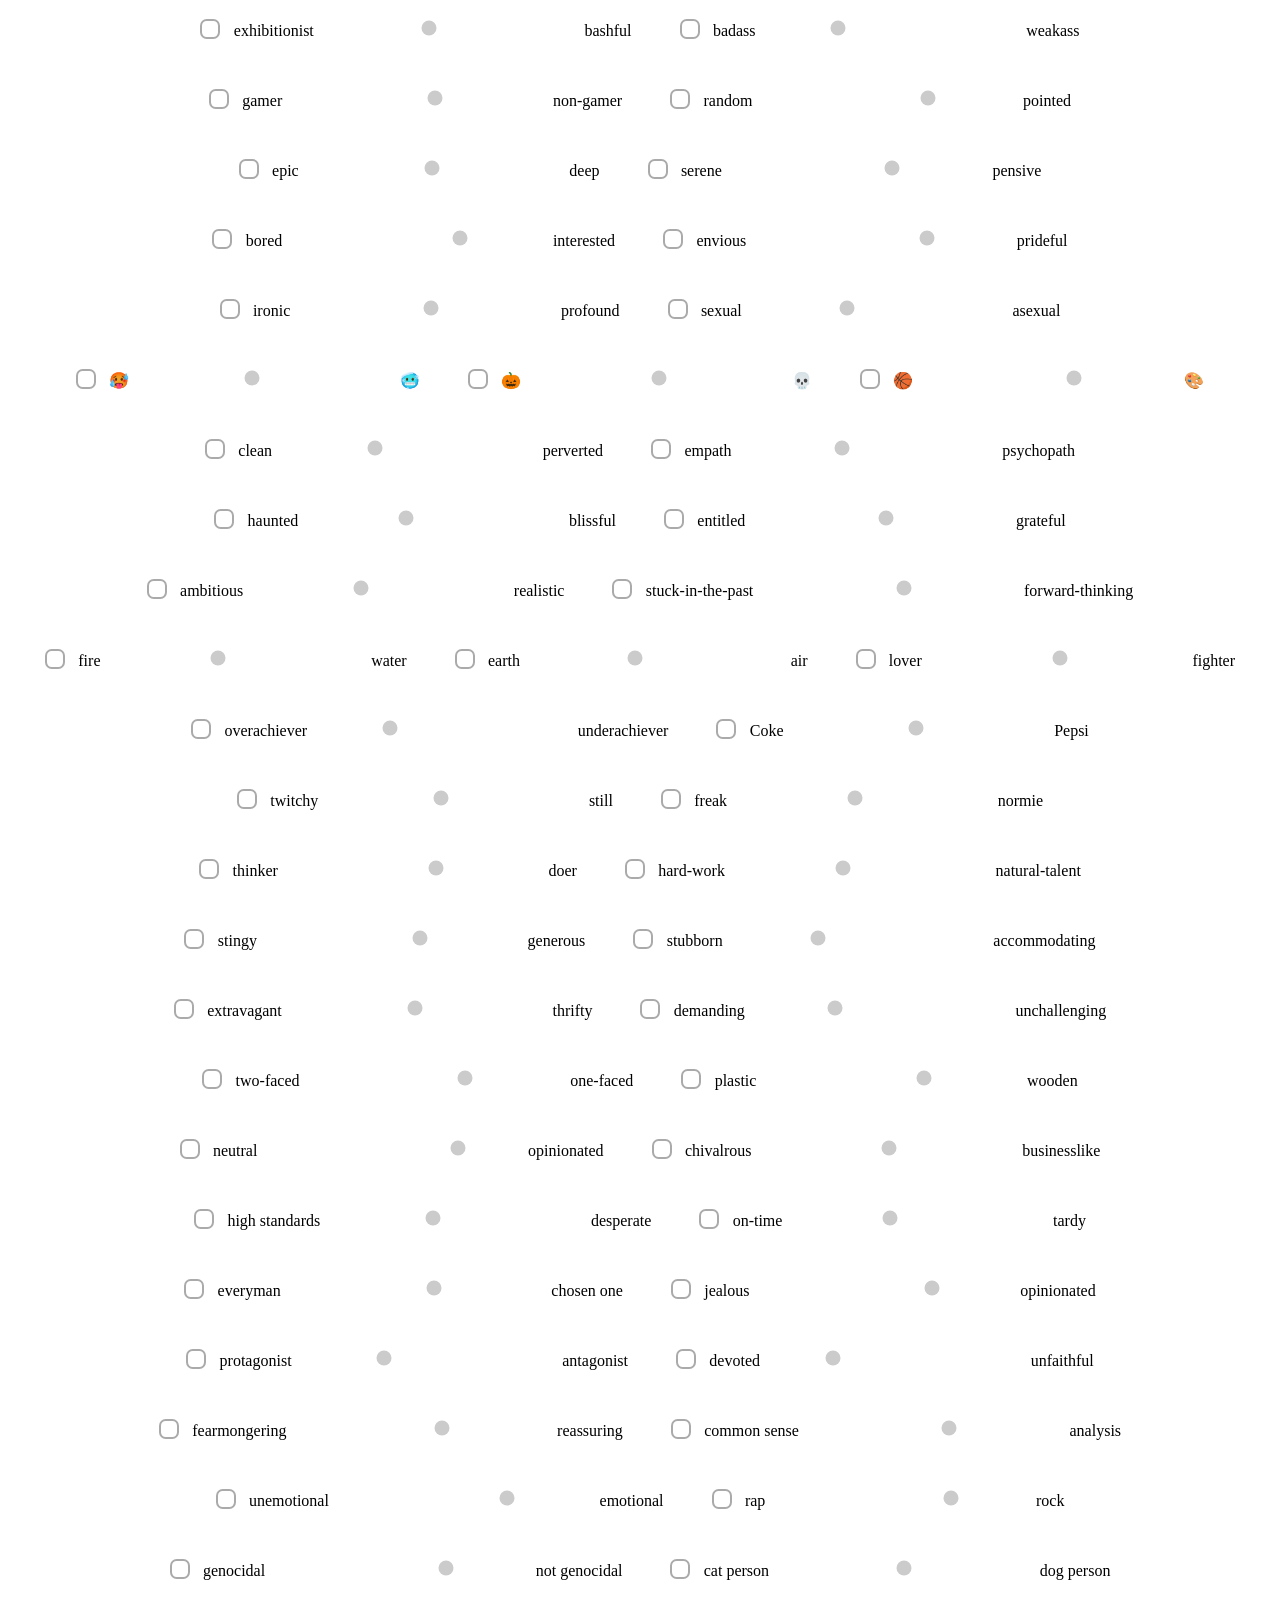
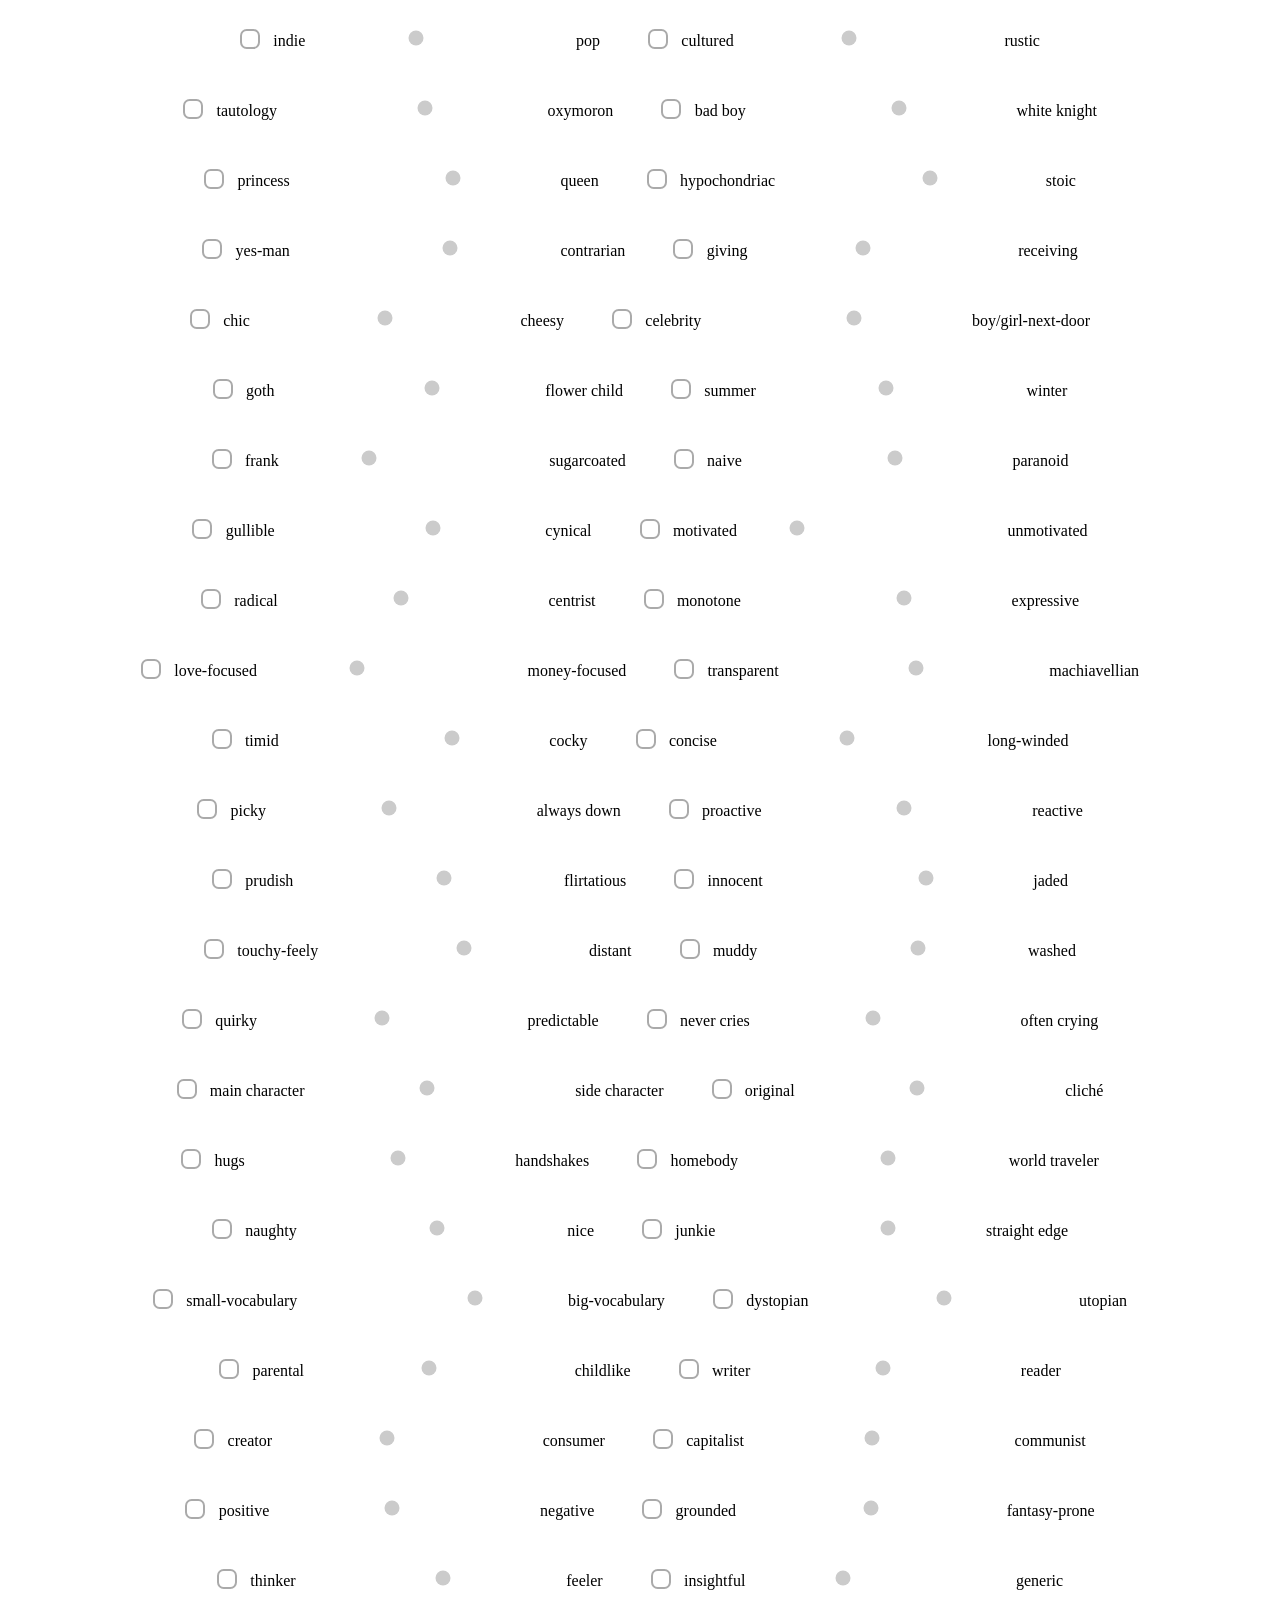
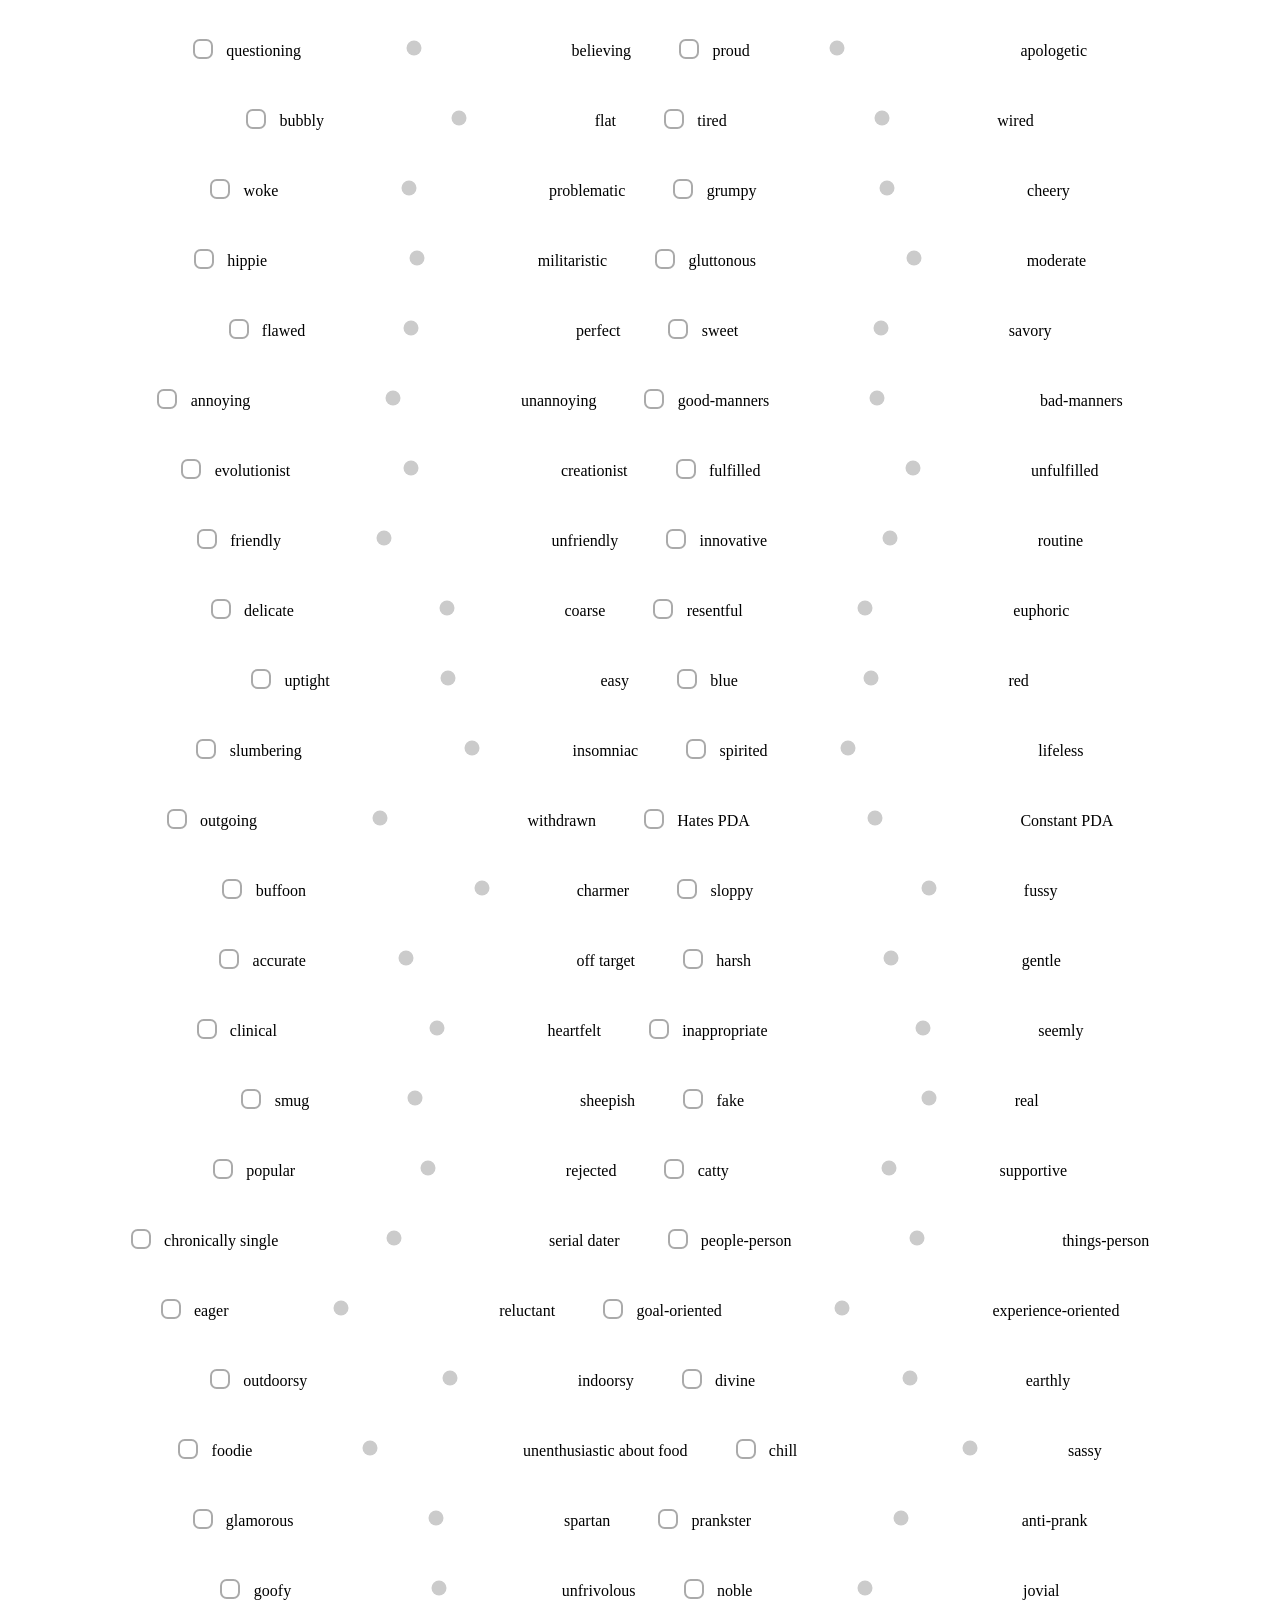
==== commit 544e9afc: "source code, more readme, better checkbox" ====
--- a/web/test.html
+++ b/web/test.html
@@ -31,6 +31,7 @@
 	<h1>500 Sliders!</h1>
 	<h2>Made by Qualia with &lt3</h2>
 	<p>Uses a sparse autoencoder I trained on <a href="https://openpsychometrics.org/tests/characters/data/" target="_blank">this</a> dataset.</p>
+	<p>The source code is <a href="https://github.com/Qualia765/500-sliders" target="_blank">here</a>.</p>
 	<ol>
 	<li>Click boxes for traits that interest you</li>
 	<li>Move sliders on those to where you see yourself</li>
--- a/web/style.css
+++ b/web/style.css
@@ -61,7 +61,6 @@
 }
 
 
-
 input[type="range"] {
     -webkit-appearance: none;
     appearance: none;
@@ -112,4 +111,59 @@
 input[type="range"]:disabled::-moz-range-thumb {
     background: #eee4;
     border: #2228 solid 0.15em;
+}
+
+
+input[type="checkbox"] {
+  -webkit-appearance: none;
+  appearance: none;
+  margin: 0;
+  margin-right: var(--shrink-em);
+  display: inline-grid;
+  place-content: center;
+  width: 1.5em;
+  height: 1.5em;
+  background: #fff;
+  border: #aaa solid calc(var(--shrink-em) * 0.15);
+  border-radius: 0.5em;
+  cursor: pointer;
+}
+
+input[type="checkbox"]::before {
+  content: "";
+  width: 1em;
+  height: 1em;
+  background: var(--dark-color);
+  clip-path: polygon(14% 44%, 0 65%, 50% 100%, 100% 16%, 80% 0%, 43% 62%);
+  transform: scale(0);
+  transition: transform 0.15s ease-out;
+}
+
+input[type="checkbox"]:checked {
+  background: var(--lightish-color);
+  border-color: var(--dark-color);
+}
+
+input[type="checkbox"]:checked::before {
+  transform: scale(1);
+}
+
+input[type="checkbox"]:hover {
+  border-color: var(--dark-color);
+  background-color: var(--mix-color);
+}
+
+input[type="checkbox"]:hover::before {
+  background-color: var(--light-color);
+}
+
+input[type="checkbox"]:focus-visible {
+  outline: #222 solid 0.15em;
+  outline-offset: 0.15em;
+}
+
+input[type="checkbox"]:disabled {
+  opacity: 0.5;
+  border-color: #2228;
+  cursor: not-allowed;
 }
